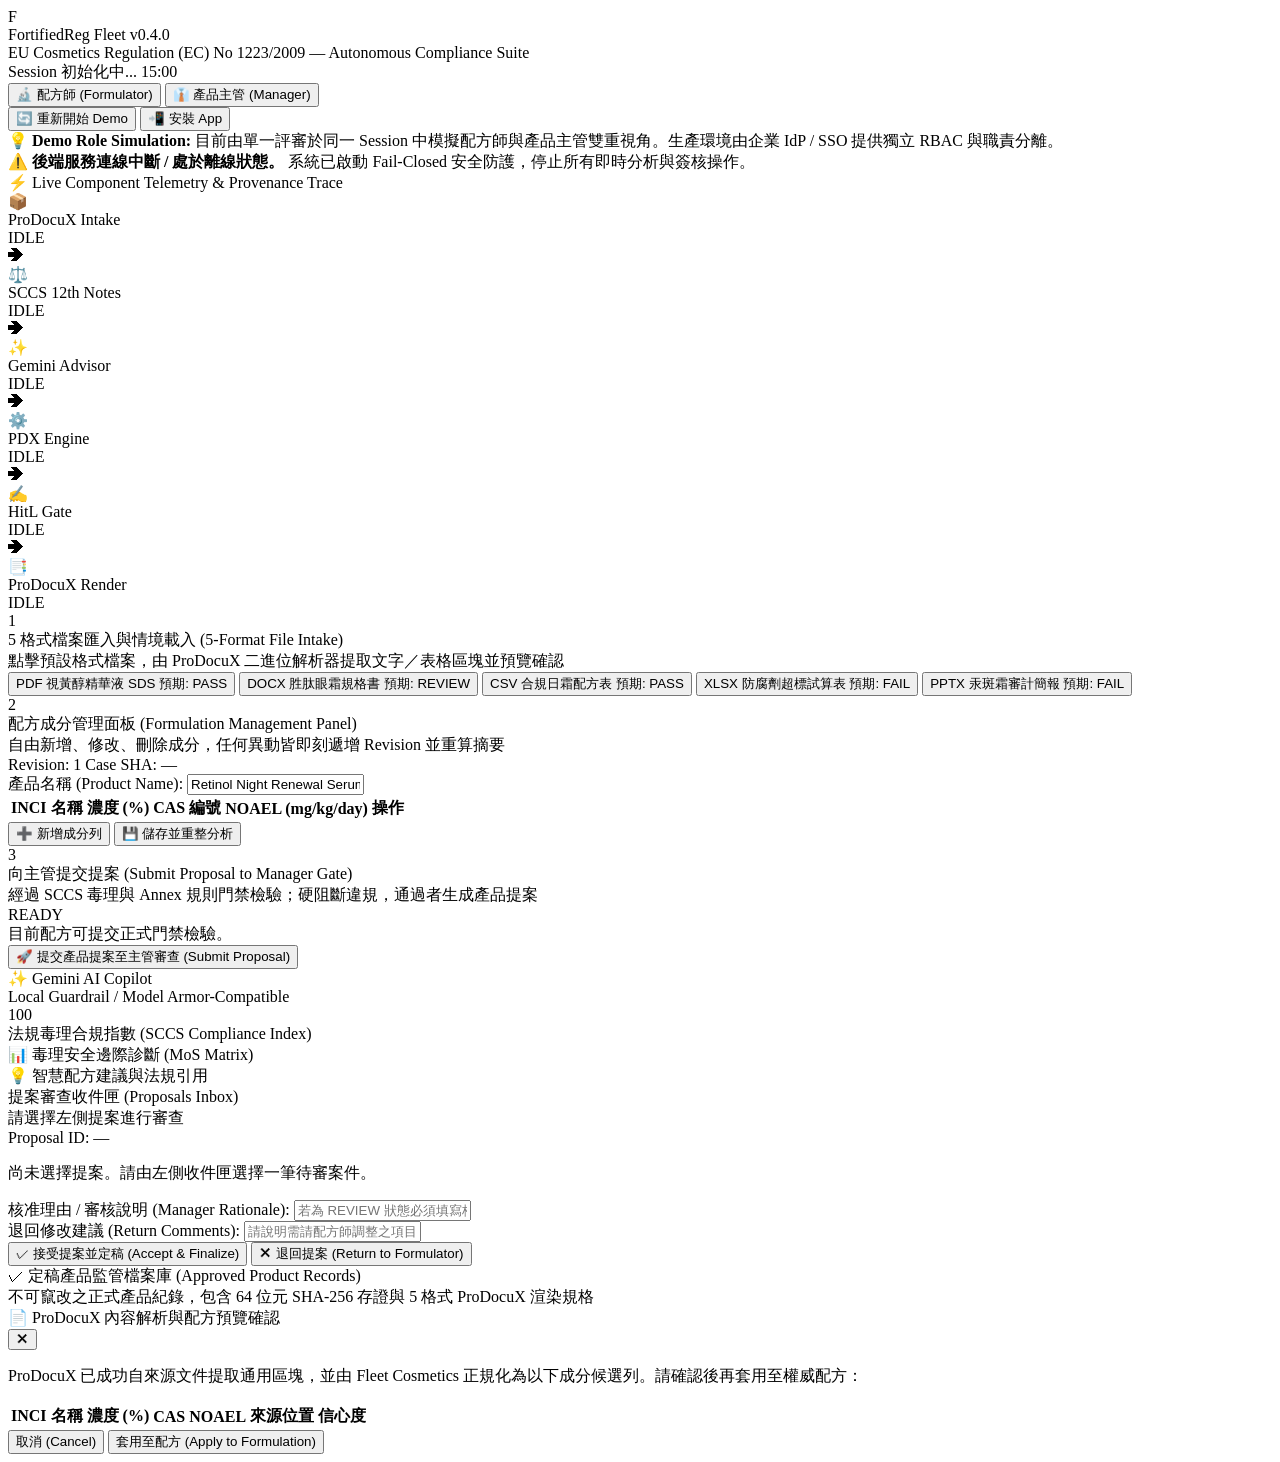
==== apps/fleet-api/src/fleet_api/static/portal.html @ 953b85e9 "feat(fleet): implement v0.4.0 dual-role PWA, ProDocuX/PDX B'' integration, tenant isolation, and ver" ====
<!DOCTYPE html>
<html lang="zh-TW">
<head>
    <meta charset="UTF-8">
    <meta name="viewport" content="width=device-width, initial-scale=1.0">
    <title>FortifiedReg Fleet v0.4.0 — Autonomous Compliance Suite</title>
    <meta name="description" content="EU Cosmetics Regulation (EC) No 1223/2009 — Governed Dossier Workflow & AI Compliance Fleet">
    <meta name="theme-color" content="#0a0e17">
    <link rel="manifest" href="/static/manifest.webmanifest">
    <link rel="icon" type="image/svg+xml" href="/static/icons/icon-192.svg">
    <link rel="apple-touch-icon" href="/static/icons/icon-192.svg">
    <link rel="preconnect" href="https://fonts.googleapis.com">
    <link rel="preconnect" href="https://fonts.gstatic.com" crossorigin>
    <link href="https://fonts.googleapis.com/css2?family=Inter:wght@400;500;600;700;800&family=JetBrains+Mono:wght@400;600&display=swap" rel="stylesheet">
    <link rel="stylesheet" href="/static/portal.css?v=0.4.0">
    <script type="module" src="/static/portal.js?v=0.4.0" defer></script>
</head>
<body>

<header class="app-header">
    <div class="header-inner">
        <div class="brand">
            <div class="brand-icon">F</div>
            <div>
                <div class="brand-title">FortifiedReg Fleet <span class="badge badge-version">v0.4.0</span></div>
                <div class="brand-sub">EU Cosmetics Regulation (EC) No 1223/2009 — Autonomous Compliance Suite</div>
            </div>
        </div>

        <div class="header-controls">
            <div id="session-chip" class="session-chip">
                <span class="pulse-dot"></span>
                <span id="session-label">Session 初始化中...</span>
                <span id="session-timer" class="session-timer">15:00</span>
            </div>

            <div class="role-switch-container">
                <button type="button" class="btn-role active" id="btn-role-formulator" data-role="formulator">🔬 配方師 (Formulator)</button>
                <button type="button" class="btn-role" id="btn-role-manager" data-role="product_manager">👔 產品主管 (Manager)</button>
            </div>

            <button type="button" class="btn btn-secondary btn-sm" id="btn-restart-demo">🔄 重新開始 Demo</button>
            <button type="button" class="btn btn-primary btn-sm hidden" id="btn-install-pwa">📲 安裝 App</button>
        </div>
    </div>
</header>

<div class="disclaimer-banner">
    <span>💡 <strong>Demo Role Simulation:</strong> 目前由單一評審於同一 Session 中模擬配方師與產品主管雙重視角。生產環境由企業 IdP / SSO 提供獨立 RBAC 與職責分離。</span>
</div>

<div id="offline-banner" class="alert-banner alert-warning hidden">
    ⚠️ <strong>後端服務連線中斷 / 處於離線狀態。</strong> 系統已啟動 Fail-Closed 安全防護，停止所有即時分析與簽核操作。
</div>

<main class="app-container">

    <!-- ── Live Event-Driven Component Telemetry Trace ── -->
    <div class="telemetry-card">
        <div class="telemetry-title">⚡ Live Component Telemetry &amp; Provenance Trace</div>
        <div class="telemetry-flow">
            <div class="telemetry-node" id="node-prodocux-intake">
                <div class="node-icon">📦</div>
                <div class="node-name">ProDocuX Intake</div>
                <div class="node-status badge badge-idle" id="status-prodocux-intake">IDLE</div>
            </div>
            <div class="telemetry-arrow">➔</div>
            <div class="telemetry-node" id="node-cosmetics-engine">
                <div class="node-icon">⚖️</div>
                <div class="node-name">SCCS 12th Notes</div>
                <div class="node-status badge badge-idle" id="status-cosmetics-engine">IDLE</div>
            </div>
            <div class="telemetry-arrow">➔</div>
            <div class="telemetry-node" id="node-gemini-assistant">
                <div class="node-icon">✨</div>
                <div class="node-name">Gemini Advisor</div>
                <div class="node-status badge badge-idle" id="status-gemini-assistant">IDLE</div>
            </div>
            <div class="telemetry-arrow">➔</div>
            <div class="telemetry-node" id="node-pdx-orchestrator">
                <div class="node-icon">⚙️</div>
                <div class="node-name">PDX Engine</div>
                <div class="node-status badge badge-idle" id="status-pdx-orchestrator">IDLE</div>
            </div>
            <div class="telemetry-arrow">➔</div>
            <div class="telemetry-node" id="node-manager-gate">
                <div class="node-icon">✍️</div>
                <div class="node-name">HitL Gate</div>
                <div class="node-status badge badge-idle" id="status-manager-gate">IDLE</div>
            </div>
            <div class="telemetry-arrow">➔</div>
            <div class="telemetry-node" id="node-prodocux-render">
                <div class="node-icon">📑</div>
                <div class="node-name">ProDocuX Render</div>
                <div class="node-status badge badge-idle" id="status-prodocux-render">IDLE</div>
            </div>
        </div>
    </div>

    <!-- ══════════════════════════════════════════════════════════════════════════
         VIEW 1: Formulator Workspace (配方師工作區)
    ══════════════════════════════════════════════════════════════════════════ -->
    <section id="view-formulator" class="role-workspace active">
        <div class="workspace-layout">

            <!-- Left & Center: Formulation Management Panel -->
            <div class="panel-main">

                <!-- Step 1: 5-Format Preset Scenario Import -->
                <div class="card mb-15">
                    <div class="card-header">
                        <div class="card-num">1</div>
                        <div>
                            <div class="card-title">5 格式檔案匯入與情境載入 (5-Format File Intake)</div>
                            <div class="card-subtitle">點擊預設格式檔案，由 ProDocuX 二進位解析器提取文字／表格區塊並預覽確認</div>
                        </div>
                    </div>

                    <div class="preset-grid">
                        <button type="button" class="preset-chip" data-scenario="retinol">
                            <span class="chip-fmt fmt-pdf">PDF</span>
                            <span class="chip-title">視黃醇精華液 SDS</span>
                            <span class="badge badge-pass">預期: PASS</span>
                        </button>
                        <button type="button" class="preset-chip" data-scenario="peptide">
                            <span class="chip-fmt fmt-docx">DOCX</span>
                            <span class="chip-title">胜肽眼霜規格書</span>
                            <span class="badge badge-review">預期: REVIEW</span>
                        </button>
                        <button type="button" class="preset-chip" data-scenario="day_cream">
                            <span class="chip-fmt fmt-csv">CSV</span>
                            <span class="chip-title">合規日霜配方表</span>
                            <span class="badge badge-pass">預期: PASS</span>
                        </button>
                        <button type="button" class="preset-chip" data-scenario="phenoxy_excess">
                            <span class="chip-fmt fmt-xlsx">XLSX</span>
                            <span class="chip-title">防腐劑超標試算表</span>
                            <span class="badge badge-fail">預期: FAIL</span>
                        </button>
                        <button type="button" class="preset-chip" data-scenario="mercury">
                            <span class="chip-fmt fmt-pptx">PPTX</span>
                            <span class="chip-title">汞斑霜審計簡報</span>
                            <span class="badge badge-fail">預期: FAIL</span>
                        </button>
                    </div>
                </div>

                <!-- Step 2: Formulation Ingredients Panel -->
                <div class="card mb-15">
                    <div class="card-header flex-between">
                        <div class="d-flex align-center gap-075">
                            <div class="card-num">2</div>
                            <div>
                                <div class="card-title">配方成分管理面板 (Formulation Management Panel)</div>
                                <div class="card-subtitle">自由新增、修改、刪除成分，任何異動皆即刻遞增 Revision 並重算摘要</div>
                            </div>
                        </div>
                        <div class="meta-tags">
                            <span class="badge badge-info" id="draft-revision-badge">Revision: 1</span>
                            <span class="badge badge-neutral font-mono" id="draft-digest-badge">Case SHA: —</span>
                        </div>
                    </div>

                    <div class="form-group mb-1">
                        <label class="form-label" for="input-product-name">產品名稱 (Product Name):</label>
                        <input type="text" id="input-product-name" class="form-control" value="Retinol Night Renewal Serum">
                    </div>

                    <!-- Ingredients Table -->
                    <div class="table-wrap mb-1">
                        <table class="data-table" id="table-ingredients">
                            <thead>
                                <tr>
                                    <th>INCI 名稱</th>
                                    <th>濃度 (%)</th>
                                    <th>CAS 編號</th>
                                    <th>NOAEL (mg/kg/day)</th>
                                    <th class="text-center">操作</th>
                                </tr>
                            </thead>
                            <tbody id="tbody-ingredients">
                                <!-- Populated dynamically by JS -->
                            </tbody>
                        </table>
                    </div>

                    <div class="flex-between">
                        <button type="button" class="btn btn-secondary btn-sm" id="btn-add-ingredient">➕ 新增成分列</button>
                        <button type="button" class="btn btn-secondary btn-sm" id="btn-save-draft">💾 儲存並重整分析</button>
                    </div>
                </div>

                <!-- Step 3: Exposure Scenario & Submission Gate -->
                <div class="card">
                    <div class="card-header">
                        <div class="card-num">3</div>
                        <div>
                            <div class="card-title">向主管提交提案 (Submit Proposal to Manager Gate)</div>
                            <div class="card-subtitle">經過 SCCS 毒理與 Annex 規則門禁檢驗；硬阻斷違規，通過者生成產品提案</div>
                        </div>
                    </div>

                    <div class="gate-action-area">
                        <div class="gate-status-box" id="gate-status-box">
                            <div class="gate-status-indicator" id="gate-indicator">READY</div>
                            <div class="gate-status-desc" id="gate-desc">目前配方可提交正式門禁檢驗。</div>
                        </div>

                        <button type="button" class="btn btn-success btn-lg" id="btn-submit-proposal">
                            🚀 提交產品提案至主管審查 (Submit Proposal)
                        </button>
                    </div>
                </div>

            </div>

            <!-- Right Column: AI Copilot & Compliance Advisor -->
            <div class="panel-sidebar">
                <div class="card card-sidebar">
                    <div class="sidebar-header">
                        <div class="ai-badge">✨ Gemini AI Copilot</div>
                        <div class="text-xs text-muted" id="guardrail-badge">Local Guardrail / Model Armor-Compatible</div>
                    </div>

                    <!-- Live SCCS Score Card -->
                    <div class="score-card mb-125">
                        <div class="score-num" id="compliance-score">100</div>
                        <div class="score-label">法規毒理合規指數 (SCCS Compliance Index)</div>
                    </div>

                    <!-- Toxicology SED/MoS Diagnostic -->
                    <div class="sidebar-section mb-125">
                        <div class="sidebar-section-title">📊 毒理安全邊際診斷 (MoS Matrix)</div>
                        <div class="mos-list" id="sidebar-mos-list">
                            <!-- Populated dynamically -->
                        </div>
                    </div>

                    <!-- Actionable Suggestions -->
                    <div class="sidebar-section">
                        <div class="sidebar-section-title">💡 智慧配方建議與法規引用</div>
                        <div class="suggestions-list" id="sidebar-suggestions-list">
                            <!-- Populated dynamically -->
                        </div>
                    </div>
                </div>
            </div>

        </div>
    </section>


    <!-- ══════════════════════════════════════════════════════════════════════════
         VIEW 2: Product Manager Workspace (產品主管工作區)
    ══════════════════════════════════════════════════════════════════════════ -->
    <section id="view-manager" class="role-workspace">
        <div class="manager-layout">

            <!-- Proposals Inbox -->
            <div class="manager-inbox">
                <div class="card card-inbox">
                    <div class="card-header">
                        <div class="card-title">提案審查收件匣 (Proposals Inbox)</div>
                    </div>
                    <div class="inbox-list" id="inbox-list">
                        <!-- Populated dynamically -->
                    </div>
                </div>
            </div>

            <!-- Proposal Deep Dive & Decision -->
            <div class="manager-detail">
                <div class="card" id="card-proposal-detail">
                    <div class="card-header flex-between">
                        <div>
                            <div class="card-title" id="detail-product-name">請選擇左側提案進行審查</div>
                            <div class="card-subtitle" id="detail-proposal-meta">Proposal ID: —</div>
                        </div>
                        <div id="detail-gate-badge"></div>
                    </div>

                    <!-- Proposal Content Summary -->
                    <div class="detail-body" id="detail-body">
                        <p class="text-muted text-center py-2">尚未選擇提案。請由左側收件匣選擇一筆待審案件。</p>
                    </div>

                    <!-- Manager Decision Actions -->
                    <div class="manager-actions-box hidden" id="manager-actions-box">
                        <div class="form-group mb-1" id="group-rationale">
                            <label class="form-label" for="input-manager-rationale">核准理由 / 審核說明 (Manager Rationale):</label>
                            <input type="text" id="input-manager-rationale" class="form-control" placeholder="若為 REVIEW 狀態必須填寫核准依據...">
                        </div>

                        <div class="form-group mb-1" id="group-return-comment">
                            <label class="form-label" for="input-return-comment">退回修改建議 (Return Comments):</label>
                            <input type="text" id="input-return-comment" class="form-control" placeholder="請說明需請配方師調整之項目...">
                        </div>

                        <div class="d-flex gap-1">
                            <button type="button" class="btn btn-success" id="btn-manager-accept">✓ 接受提案並定稿 (Accept &amp; Finalize)</button>
                            <button type="button" class="btn btn-danger" id="btn-manager-return">✕ 退回提案 (Return to Formulator)</button>
                        </div>
                    </div>
                </div>
            </div>

        </div>
    </section>


    <!-- ══════════════════════════════════════════════════════════════════════════
         VIEW 3: Approved Product Record & 5-Format Export Center
    ══════════════════════════════════════════════════════════════════════════ -->
    <section id="view-export" class="role-workspace">
        <div class="card">
            <div class="card-header flex-between">
                <div>
                    <div class="card-title text-emerald">✓ 定稿產品監管檔案庫 (Approved Product Records)</div>
                    <div class="card-subtitle">不可竄改之正式產品紀錄，包含 64 位元 SHA-256 存證與 5 格式 ProDocuX 渲染規格</div>
                </div>
            </div>

            <div id="approved-products-list">
                <!-- Populated dynamically -->
            </div>
        </div>
    </section>

</main>


<!-- ── Two-Tier Import Confirmation Modal ── -->
<div class="modal-overlay hidden" id="modal-import-preview">
    <div class="modal-card">
        <div class="modal-header">
            <div class="modal-title">📄 ProDocuX 內容解析與配方預覽確認</div>
            <button type="button" class="btn-close" id="btn-modal-close">✕</button>
        </div>
        <div class="modal-body">
            <p class="text-sm text-secondary mb-1">
                ProDocuX 已成功自來源文件提取通用區塊，並由 Fleet Cosmetics 正規化為以下成分候選列。請確認後再套用至權威配方：
            </p>
            <div class="table-wrap mb-1">
                <table class="data-table">
                    <thead>
                        <tr>
                            <th>INCI 名稱</th>
                            <th>濃度 (%)</th>
                            <th>CAS</th>
                            <th>NOAEL</th>
                            <th>來源位置</th>
                            <th>信心度</th>
                        </tr>
                    </thead>
                    <tbody id="modal-tbody-candidates">
                        <!-- Populated dynamically -->
                    </tbody>
                </table>
            </div>
            <div id="modal-warnings" class="text-sm text-rose font-bold mb-1"></div>
        </div>
        <div class="modal-footer">
            <button type="button" class="btn btn-secondary" id="btn-modal-cancel">取消 (Cancel)</button>
            <button type="button" class="btn btn-primary" id="btn-modal-apply">套用至配方 (Apply to Formulation)</button>
        </div>
    </div>
</div>

</body>
</html>
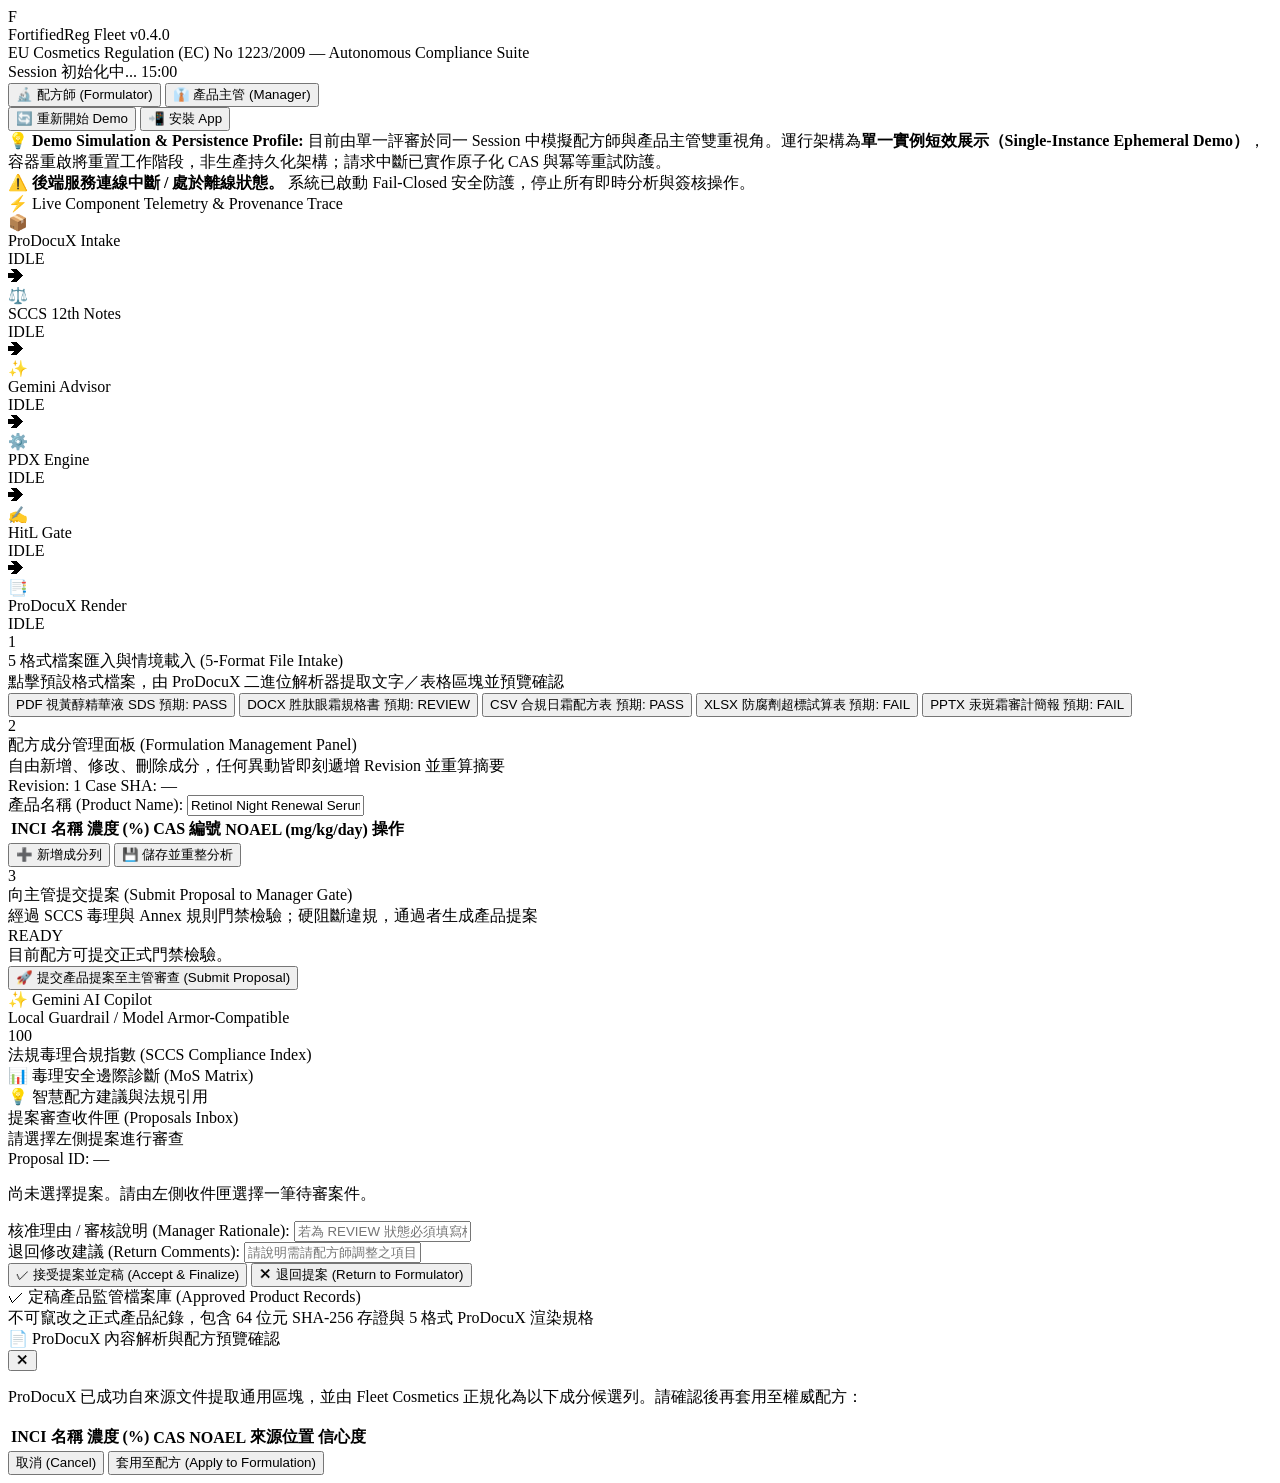
==== commit d8bce423: "fix(fleet): validate artifact conflict in completed recovery, report ephemeral persistence profile i" ====
--- a/apps/fleet-api/src/fleet_api/static/portal.html
+++ b/apps/fleet-api/src/fleet_api/static/portal.html
@@ -46,7 +46,7 @@
 </header>
 
 <div class="disclaimer-banner">
-    <span>💡 <strong>Demo Role Simulation:</strong> 目前由單一評審於同一 Session 中模擬配方師與產品主管雙重視角。生產環境由企業 IdP / SSO 提供獨立 RBAC 與職責分離。</span>
+    <span>💡 <strong>Demo Simulation & Persistence Profile:</strong> 目前由單一評審於同一 Session 中模擬配方師與產品主管雙重視角。運行架構為<strong>單一實例短效展示（Single-Instance Ephemeral Demo）</strong>，容器重啟將重置工作階段，非生產持久化架構；請求中斷已實作原子化 CAS 與冪等重試防護。</span>
 </div>
 
 <div id="offline-banner" class="alert-banner alert-warning hidden">
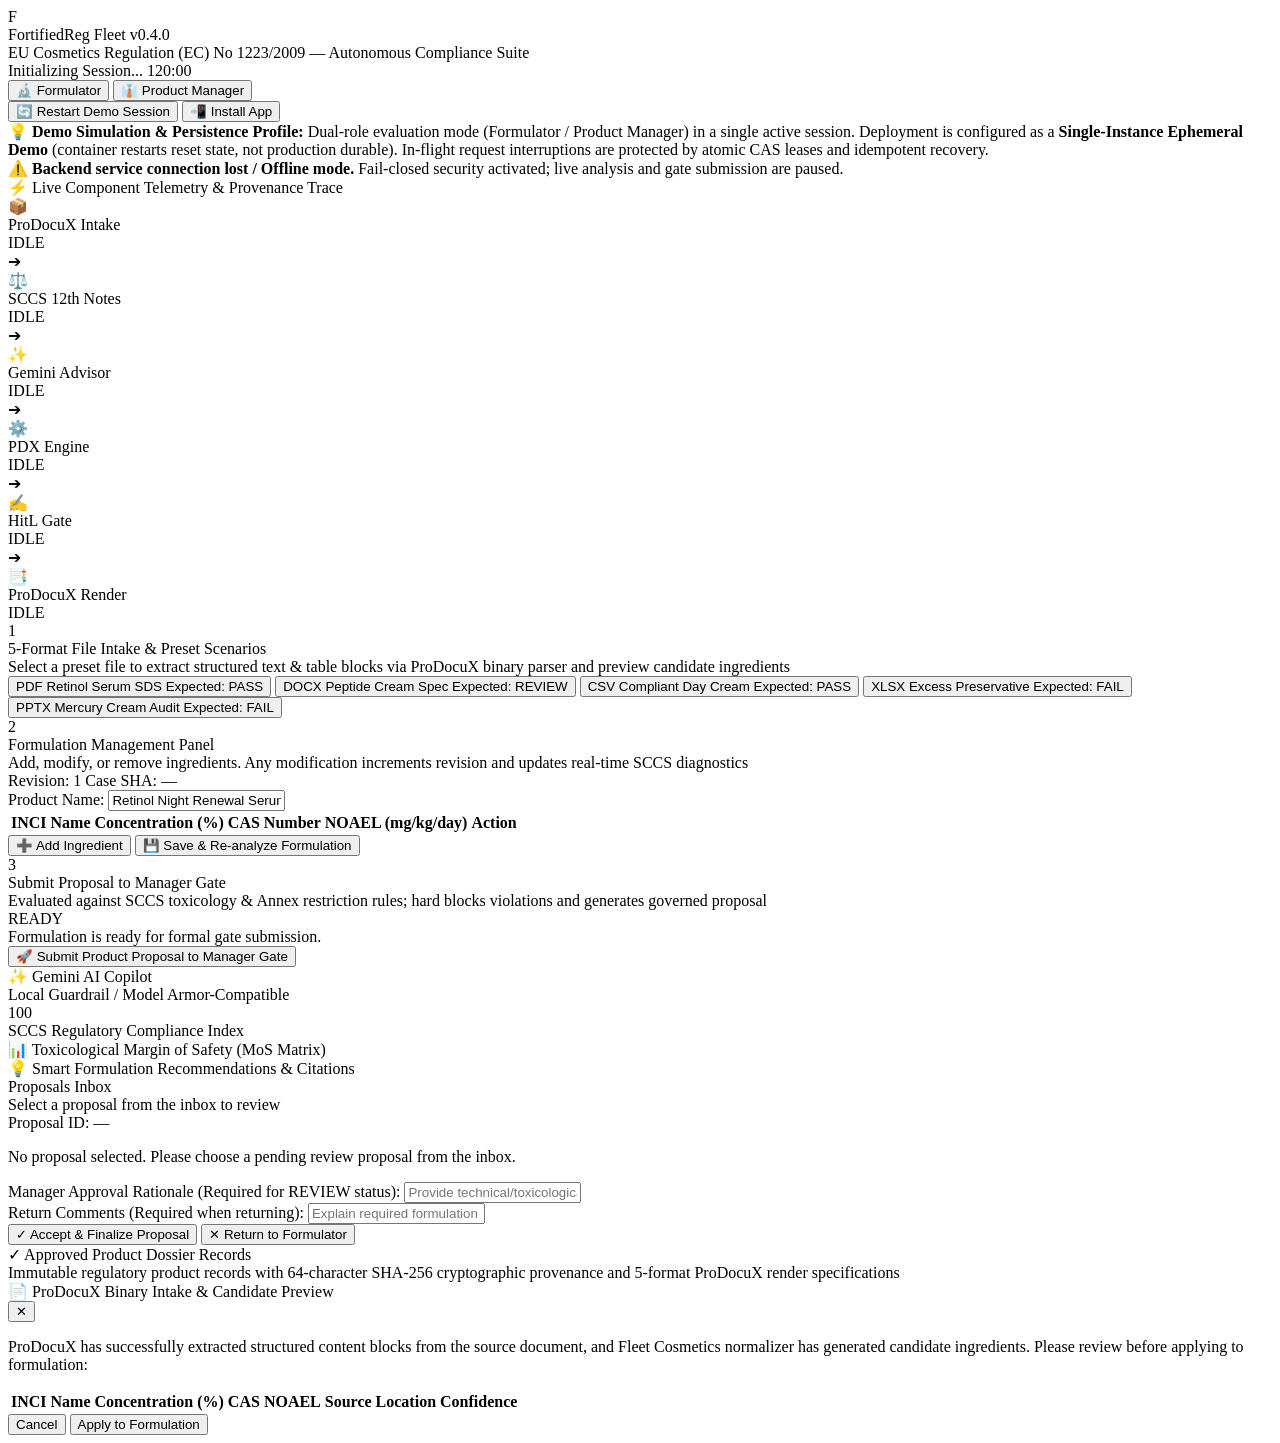
==== commit b9127ee4: "fix(ui): English localization, active DOM draft input binding, and 120m demo session" ====
--- a/apps/fleet-api/src/fleet_api/static/portal.html
+++ b/apps/fleet-api/src/fleet_api/static/portal.html
@@ -1,5 +1,5 @@
 <!DOCTYPE html>
-<html lang="zh-TW">
+<html lang="en">
 <head>
     <meta charset="UTF-8">
     <meta name="viewport" content="width=device-width, initial-scale=1.0">
@@ -30,27 +30,27 @@
         <div class="header-controls">
             <div id="session-chip" class="session-chip">
                 <span class="pulse-dot"></span>
-                <span id="session-label">Session 初始化中...</span>
-                <span id="session-timer" class="session-timer">15:00</span>
+                <span id="session-label">Initializing Session...</span>
+                <span id="session-timer" class="session-timer">120:00</span>
             </div>
 
             <div class="role-switch-container">
-                <button type="button" class="btn-role active" id="btn-role-formulator" data-role="formulator">🔬 配方師 (Formulator)</button>
-                <button type="button" class="btn-role" id="btn-role-manager" data-role="product_manager">👔 產品主管 (Manager)</button>
-            </div>
-
-            <button type="button" class="btn btn-secondary btn-sm" id="btn-restart-demo">🔄 重新開始 Demo</button>
-            <button type="button" class="btn btn-primary btn-sm hidden" id="btn-install-pwa">📲 安裝 App</button>
+                <button type="button" class="btn-role active" id="btn-role-formulator" data-role="formulator">🔬 Formulator</button>
+                <button type="button" class="btn-role" id="btn-role-manager" data-role="product_manager">👔 Product Manager</button>
+            </div>
+
+            <button type="button" class="btn btn-secondary btn-sm" id="btn-restart-demo">🔄 Restart Demo Session</button>
+            <button type="button" class="btn btn-primary btn-sm hidden" id="btn-install-pwa">📲 Install App</button>
         </div>
     </div>
 </header>
 
 <div class="disclaimer-banner">
-    <span>💡 <strong>Demo Simulation & Persistence Profile:</strong> 目前由單一評審於同一 Session 中模擬配方師與產品主管雙重視角。運行架構為<strong>單一實例短效展示（Single-Instance Ephemeral Demo）</strong>，容器重啟將重置工作階段，非生產持久化架構；請求中斷已實作原子化 CAS 與冪等重試防護。</span>
+    <span>💡 <strong>Demo Simulation & Persistence Profile:</strong> Dual-role evaluation mode (Formulator / Product Manager) in a single active session. Deployment is configured as a <strong>Single-Instance Ephemeral Demo</strong> (container restarts reset state, not production durable). In-flight request interruptions are protected by atomic CAS leases and idempotent recovery.</span>
 </div>
 
 <div id="offline-banner" class="alert-banner alert-warning hidden">
-    ⚠️ <strong>後端服務連線中斷 / 處於離線狀態。</strong> 系統已啟動 Fail-Closed 安全防護，停止所有即時分析與簽核操作。
+    ⚠️ <strong>Backend service connection lost / Offline mode.</strong> Fail-closed security activated; live analysis and gate submission are paused.
 </div>
 
 <main class="app-container">
@@ -98,7 +98,7 @@
     </div>
 
     <!-- ══════════════════════════════════════════════════════════════════════════
-         VIEW 1: Formulator Workspace (配方師工作區)
+         VIEW 1: Formulator Workspace
     ══════════════════════════════════════════════════════════════════════════ -->
     <section id="view-formulator" class="role-workspace active">
         <div class="workspace-layout">
@@ -111,36 +111,36 @@
                     <div class="card-header">
                         <div class="card-num">1</div>
                         <div>
-                            <div class="card-title">5 格式檔案匯入與情境載入 (5-Format File Intake)</div>
-                            <div class="card-subtitle">點擊預設格式檔案，由 ProDocuX 二進位解析器提取文字／表格區塊並預覽確認</div>
+                            <div class="card-title">5-Format File Intake &amp; Preset Scenarios</div>
+                            <div class="card-subtitle">Select a preset file to extract structured text &amp; table blocks via ProDocuX binary parser and preview candidate ingredients</div>
                         </div>
                     </div>
 
                     <div class="preset-grid">
                         <button type="button" class="preset-chip" data-scenario="retinol">
                             <span class="chip-fmt fmt-pdf">PDF</span>
-                            <span class="chip-title">視黃醇精華液 SDS</span>
-                            <span class="badge badge-pass">預期: PASS</span>
+                            <span class="chip-title">Retinol Serum SDS</span>
+                            <span class="badge badge-pass">Expected: PASS</span>
                         </button>
                         <button type="button" class="preset-chip" data-scenario="peptide">
                             <span class="chip-fmt fmt-docx">DOCX</span>
-                            <span class="chip-title">胜肽眼霜規格書</span>
-                            <span class="badge badge-review">預期: REVIEW</span>
+                            <span class="chip-title">Peptide Cream Spec</span>
+                            <span class="badge badge-review">Expected: REVIEW</span>
                         </button>
                         <button type="button" class="preset-chip" data-scenario="day_cream">
                             <span class="chip-fmt fmt-csv">CSV</span>
-                            <span class="chip-title">合規日霜配方表</span>
-                            <span class="badge badge-pass">預期: PASS</span>
+                            <span class="chip-title">Compliant Day Cream</span>
+                            <span class="badge badge-pass">Expected: PASS</span>
                         </button>
                         <button type="button" class="preset-chip" data-scenario="phenoxy_excess">
                             <span class="chip-fmt fmt-xlsx">XLSX</span>
-                            <span class="chip-title">防腐劑超標試算表</span>
-                            <span class="badge badge-fail">預期: FAIL</span>
+                            <span class="chip-title">Excess Preservative</span>
+                            <span class="badge badge-fail">Expected: FAIL</span>
                         </button>
                         <button type="button" class="preset-chip" data-scenario="mercury">
                             <span class="chip-fmt fmt-pptx">PPTX</span>
-                            <span class="chip-title">汞斑霜審計簡報</span>
-                            <span class="badge badge-fail">預期: FAIL</span>
+                            <span class="chip-title">Mercury Cream Audit</span>
+                            <span class="badge badge-fail">Expected: FAIL</span>
                         </button>
                     </div>
                 </div>
@@ -151,8 +151,8 @@
                         <div class="d-flex align-center gap-075">
                             <div class="card-num">2</div>
                             <div>
-                                <div class="card-title">配方成分管理面板 (Formulation Management Panel)</div>
-                                <div class="card-subtitle">自由新增、修改、刪除成分，任何異動皆即刻遞增 Revision 並重算摘要</div>
+                                <div class="card-title">Formulation Management Panel</div>
+                                <div class="card-subtitle">Add, modify, or remove ingredients. Any modification increments revision and updates real-time SCCS diagnostics</div>
                             </div>
                         </div>
                         <div class="meta-tags">
@@ -162,7 +162,7 @@
                     </div>
 
                     <div class="form-group mb-1">
-                        <label class="form-label" for="input-product-name">產品名稱 (Product Name):</label>
+                        <label class="form-label" for="input-product-name">Product Name:</label>
                         <input type="text" id="input-product-name" class="form-control" value="Retinol Night Renewal Serum">
                     </div>
 
@@ -171,11 +171,11 @@
                         <table class="data-table" id="table-ingredients">
                             <thead>
                                 <tr>
-                                    <th>INCI 名稱</th>
-                                    <th>濃度 (%)</th>
-                                    <th>CAS 編號</th>
+                                    <th>INCI Name</th>
+                                    <th>Concentration (%)</th>
+                                    <th>CAS Number</th>
                                     <th>NOAEL (mg/kg/day)</th>
-                                    <th class="text-center">操作</th>
+                                    <th class="text-center">Action</th>
                                 </tr>
                             </thead>
                             <tbody id="tbody-ingredients">
@@ -185,8 +185,8 @@
                     </div>
 
                     <div class="flex-between">
-                        <button type="button" class="btn btn-secondary btn-sm" id="btn-add-ingredient">➕ 新增成分列</button>
-                        <button type="button" class="btn btn-secondary btn-sm" id="btn-save-draft">💾 儲存並重整分析</button>
+                        <button type="button" class="btn btn-secondary btn-sm" id="btn-add-ingredient">➕ Add Ingredient</button>
+                        <button type="button" class="btn btn-secondary btn-sm" id="btn-save-draft">💾 Save &amp; Re-analyze Formulation</button>
                     </div>
                 </div>
 
@@ -195,19 +195,19 @@
                     <div class="card-header">
                         <div class="card-num">3</div>
                         <div>
-                            <div class="card-title">向主管提交提案 (Submit Proposal to Manager Gate)</div>
-                            <div class="card-subtitle">經過 SCCS 毒理與 Annex 規則門禁檢驗；硬阻斷違規，通過者生成產品提案</div>
+                            <div class="card-title">Submit Proposal to Manager Gate</div>
+                            <div class="card-subtitle">Evaluated against SCCS toxicology &amp; Annex restriction rules; hard blocks violations and generates governed proposal</div>
                         </div>
                     </div>
 
                     <div class="gate-action-area">
                         <div class="gate-status-box" id="gate-status-box">
                             <div class="gate-status-indicator" id="gate-indicator">READY</div>
-                            <div class="gate-status-desc" id="gate-desc">目前配方可提交正式門禁檢驗。</div>
+                            <div class="gate-status-desc" id="gate-desc">Formulation is ready for formal gate submission.</div>
                         </div>
 
                         <button type="button" class="btn btn-success btn-lg" id="btn-submit-proposal">
-                            🚀 提交產品提案至主管審查 (Submit Proposal)
+                            🚀 Submit Product Proposal to Manager Gate
                         </button>
                     </div>
                 </div>
@@ -225,12 +225,12 @@
                     <!-- Live SCCS Score Card -->
                     <div class="score-card mb-125">
                         <div class="score-num" id="compliance-score">100</div>
-                        <div class="score-label">法規毒理合規指數 (SCCS Compliance Index)</div>
+                        <div class="score-label">SCCS Regulatory Compliance Index</div>
                     </div>
 
                     <!-- Toxicology SED/MoS Diagnostic -->
                     <div class="sidebar-section mb-125">
-                        <div class="sidebar-section-title">📊 毒理安全邊際診斷 (MoS Matrix)</div>
+                        <div class="sidebar-section-title">📊 Toxicological Margin of Safety (MoS Matrix)</div>
                         <div class="mos-list" id="sidebar-mos-list">
                             <!-- Populated dynamically -->
                         </div>
@@ -238,7 +238,7 @@
 
                     <!-- Actionable Suggestions -->
                     <div class="sidebar-section">
-                        <div class="sidebar-section-title">💡 智慧配方建議與法規引用</div>
+                        <div class="sidebar-section-title">💡 Smart Formulation Recommendations &amp; Citations</div>
                         <div class="suggestions-list" id="sidebar-suggestions-list">
                             <!-- Populated dynamically -->
                         </div>
@@ -251,7 +251,7 @@
 
 
     <!-- ══════════════════════════════════════════════════════════════════════════
-         VIEW 2: Product Manager Workspace (產品主管工作區)
+         VIEW 2: Product Manager Workspace
     ══════════════════════════════════════════════════════════════════════════ -->
     <section id="view-manager" class="role-workspace">
         <div class="manager-layout">
@@ -260,7 +260,7 @@
             <div class="manager-inbox">
                 <div class="card card-inbox">
                     <div class="card-header">
-                        <div class="card-title">提案審查收件匣 (Proposals Inbox)</div>
+                        <div class="card-title">Proposals Inbox</div>
                     </div>
                     <div class="inbox-list" id="inbox-list">
                         <!-- Populated dynamically -->
@@ -273,7 +273,7 @@
                 <div class="card" id="card-proposal-detail">
                     <div class="card-header flex-between">
                         <div>
-                            <div class="card-title" id="detail-product-name">請選擇左側提案進行審查</div>
+                            <div class="card-title" id="detail-product-name">Select a proposal from the inbox to review</div>
                             <div class="card-subtitle" id="detail-proposal-meta">Proposal ID: —</div>
                         </div>
                         <div id="detail-gate-badge"></div>
@@ -281,24 +281,24 @@
 
                     <!-- Proposal Content Summary -->
                     <div class="detail-body" id="detail-body">
-                        <p class="text-muted text-center py-2">尚未選擇提案。請由左側收件匣選擇一筆待審案件。</p>
+                        <p class="text-muted text-center py-2">No proposal selected. Please choose a pending review proposal from the inbox.</p>
                     </div>
 
                     <!-- Manager Decision Actions -->
                     <div class="manager-actions-box hidden" id="manager-actions-box">
                         <div class="form-group mb-1" id="group-rationale">
-                            <label class="form-label" for="input-manager-rationale">核准理由 / 審核說明 (Manager Rationale):</label>
-                            <input type="text" id="input-manager-rationale" class="form-control" placeholder="若為 REVIEW 狀態必須填寫核准依據...">
+                            <label class="form-label" for="input-manager-rationale">Manager Approval Rationale (Required for REVIEW status):</label>
+                            <input type="text" id="input-manager-rationale" class="form-control" placeholder="Provide technical/toxicological rationale for approval...">
                         </div>
 
                         <div class="form-group mb-1" id="group-return-comment">
-                            <label class="form-label" for="input-return-comment">退回修改建議 (Return Comments):</label>
-                            <input type="text" id="input-return-comment" class="form-control" placeholder="請說明需請配方師調整之項目...">
+                            <label class="form-label" for="input-return-comment">Return Comments (Required when returning):</label>
+                            <input type="text" id="input-return-comment" class="form-control" placeholder="Explain required formulation adjustments...">
                         </div>
 
                         <div class="d-flex gap-1">
-                            <button type="button" class="btn btn-success" id="btn-manager-accept">✓ 接受提案並定稿 (Accept &amp; Finalize)</button>
-                            <button type="button" class="btn btn-danger" id="btn-manager-return">✕ 退回提案 (Return to Formulator)</button>
+                            <button type="button" class="btn btn-success" id="btn-manager-accept">✓ Accept &amp; Finalize Proposal</button>
+                            <button type="button" class="btn btn-danger" id="btn-manager-return">✕ Return to Formulator</button>
                         </div>
                     </div>
                 </div>
@@ -315,8 +315,8 @@
         <div class="card">
             <div class="card-header flex-between">
                 <div>
-                    <div class="card-title text-emerald">✓ 定稿產品監管檔案庫 (Approved Product Records)</div>
-                    <div class="card-subtitle">不可竄改之正式產品紀錄，包含 64 位元 SHA-256 存證與 5 格式 ProDocuX 渲染規格</div>
+                    <div class="card-title text-emerald">✓ Approved Product Dossier Records</div>
+                    <div class="card-subtitle">Immutable regulatory product records with 64-character SHA-256 cryptographic provenance and 5-format ProDocuX render specifications</div>
                 </div>
             </div>
 
@@ -333,23 +333,23 @@
 <div class="modal-overlay hidden" id="modal-import-preview">
     <div class="modal-card">
         <div class="modal-header">
-            <div class="modal-title">📄 ProDocuX 內容解析與配方預覽確認</div>
+            <div class="modal-title">📄 ProDocuX Binary Intake &amp; Candidate Preview</div>
             <button type="button" class="btn-close" id="btn-modal-close">✕</button>
         </div>
         <div class="modal-body">
             <p class="text-sm text-secondary mb-1">
-                ProDocuX 已成功自來源文件提取通用區塊，並由 Fleet Cosmetics 正規化為以下成分候選列。請確認後再套用至權威配方：
+                ProDocuX has successfully extracted structured content blocks from the source document, and Fleet Cosmetics normalizer has generated candidate ingredients. Please review before applying to formulation:
             </p>
             <div class="table-wrap mb-1">
                 <table class="data-table">
                     <thead>
                         <tr>
-                            <th>INCI 名稱</th>
-                            <th>濃度 (%)</th>
+                            <th>INCI Name</th>
+                            <th>Concentration (%)</th>
                             <th>CAS</th>
                             <th>NOAEL</th>
-                            <th>來源位置</th>
-                            <th>信心度</th>
+                            <th>Source Location</th>
+                            <th>Confidence</th>
                         </tr>
                     </thead>
                     <tbody id="modal-tbody-candidates">
@@ -360,8 +360,8 @@
             <div id="modal-warnings" class="text-sm text-rose font-bold mb-1"></div>
         </div>
         <div class="modal-footer">
-            <button type="button" class="btn btn-secondary" id="btn-modal-cancel">取消 (Cancel)</button>
-            <button type="button" class="btn btn-primary" id="btn-modal-apply">套用至配方 (Apply to Formulation)</button>
+            <button type="button" class="btn btn-secondary" id="btn-modal-cancel">Cancel</button>
+            <button type="button" class="btn btn-primary" id="btn-modal-apply">Apply to Formulation</button>
         </div>
     </div>
 </div>
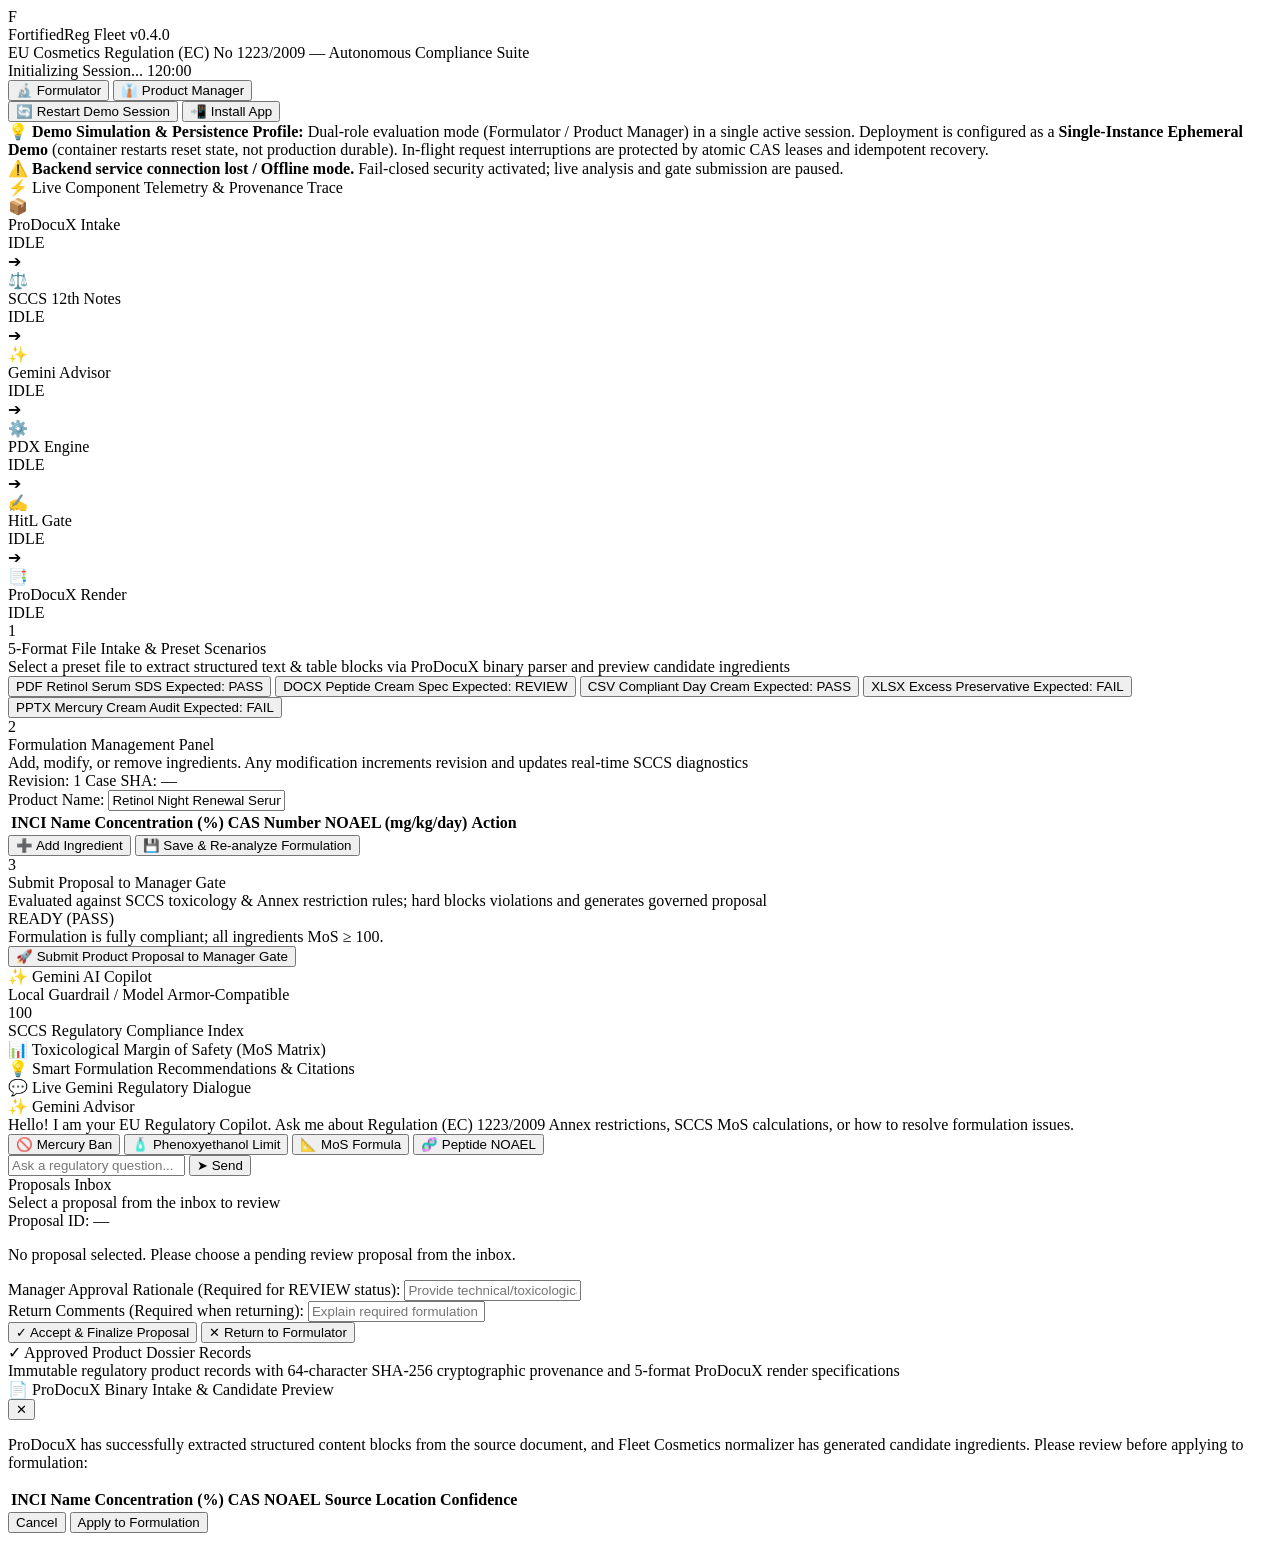
==== commit cf501d16: "feat(ui): interactive Gemini regulatory chat, high-contrast banner, and network-first service worker" ====
--- a/apps/fleet-api/src/fleet_api/static/portal.html
+++ b/apps/fleet-api/src/fleet_api/static/portal.html
@@ -12,8 +12,8 @@
     <link rel="preconnect" href="https://fonts.googleapis.com">
     <link rel="preconnect" href="https://fonts.gstatic.com" crossorigin>
     <link href="https://fonts.googleapis.com/css2?family=Inter:wght@400;500;600;700;800&family=JetBrains+Mono:wght@400;600&display=swap" rel="stylesheet">
-    <link rel="stylesheet" href="/static/portal.css?v=0.4.0">
-    <script type="module" src="/static/portal.js?v=0.4.0" defer></script>
+    <link rel="stylesheet" href="/static/portal.css?v=0.4.1">
+    <script type="module" src="/static/portal.js?v=0.4.1" defer></script>
 </head>
 <body>
 
@@ -202,8 +202,8 @@
 
                     <div class="gate-action-area">
                         <div class="gate-status-box" id="gate-status-box">
-                            <div class="gate-status-indicator" id="gate-indicator">READY</div>
-                            <div class="gate-status-desc" id="gate-desc">Formulation is ready for formal gate submission.</div>
+                            <div class="gate-status-indicator badge-pass" id="gate-indicator">READY (PASS)</div>
+                            <div class="gate-status-desc" id="gate-desc">Formulation is fully compliant; all ingredients MoS ≥ 100.</div>
                         </div>
 
                         <button type="button" class="btn btn-success btn-lg" id="btn-submit-proposal">
@@ -237,10 +237,35 @@
                     </div>
 
                     <!-- Actionable Suggestions -->
-                    <div class="sidebar-section">
+                    <div class="sidebar-section mb-125">
                         <div class="sidebar-section-title">💡 Smart Formulation Recommendations &amp; Citations</div>
                         <div class="suggestions-list" id="sidebar-suggestions-list">
                             <!-- Populated dynamically -->
+                        </div>
+                    </div>
+
+                    <!-- Interactive Gemini Regulatory Dialogue Chat -->
+                    <div class="sidebar-section">
+                        <div class="sidebar-section-title">💬 Live Gemini Regulatory Dialogue</div>
+                        <div class="chat-container" id="gemini-chat-container">
+                            <div class="chat-messages" id="chat-messages">
+                                <div class="chat-bubble chat-bot">
+                                    <div class="chat-sender">✨ Gemini Advisor</div>
+                                    <div class="chat-text">Hello! I am your EU Regulatory Copilot. Ask me about Regulation (EC) 1223/2009 Annex restrictions, SCCS MoS calculations, or how to resolve formulation issues.</div>
+                                </div>
+                            </div>
+                            
+                            <div class="chat-quick-prompts">
+                                <button type="button" class="btn-prompt-chip" data-prompt="Why is Mercury prohibited under EU Annex II?">🚫 Mercury Ban</button>
+                                <button type="button" class="btn-prompt-chip" data-prompt="What is the preservative limit for Phenoxyethanol?">🧴 Phenoxyethanol Limit</button>
+                                <button type="button" class="btn-prompt-chip" data-prompt="How is the Margin of Safety (MoS) calculated?">📐 MoS Formula</button>
+                                <button type="button" class="btn-prompt-chip" data-prompt="What toxicology data is needed for Palmitoyl Tripeptide-38?">🧬 Peptide NOAEL</button>
+                            </div>
+                            
+                            <div class="chat-input-row">
+                                <input type="text" id="input-chat-message" class="form-control form-control-sm" placeholder="Ask a regulatory question...">
+                                <button type="button" class="btn btn-primary btn-sm" id="btn-chat-send">➤ Send</button>
+                            </div>
                         </div>
                     </div>
                 </div>
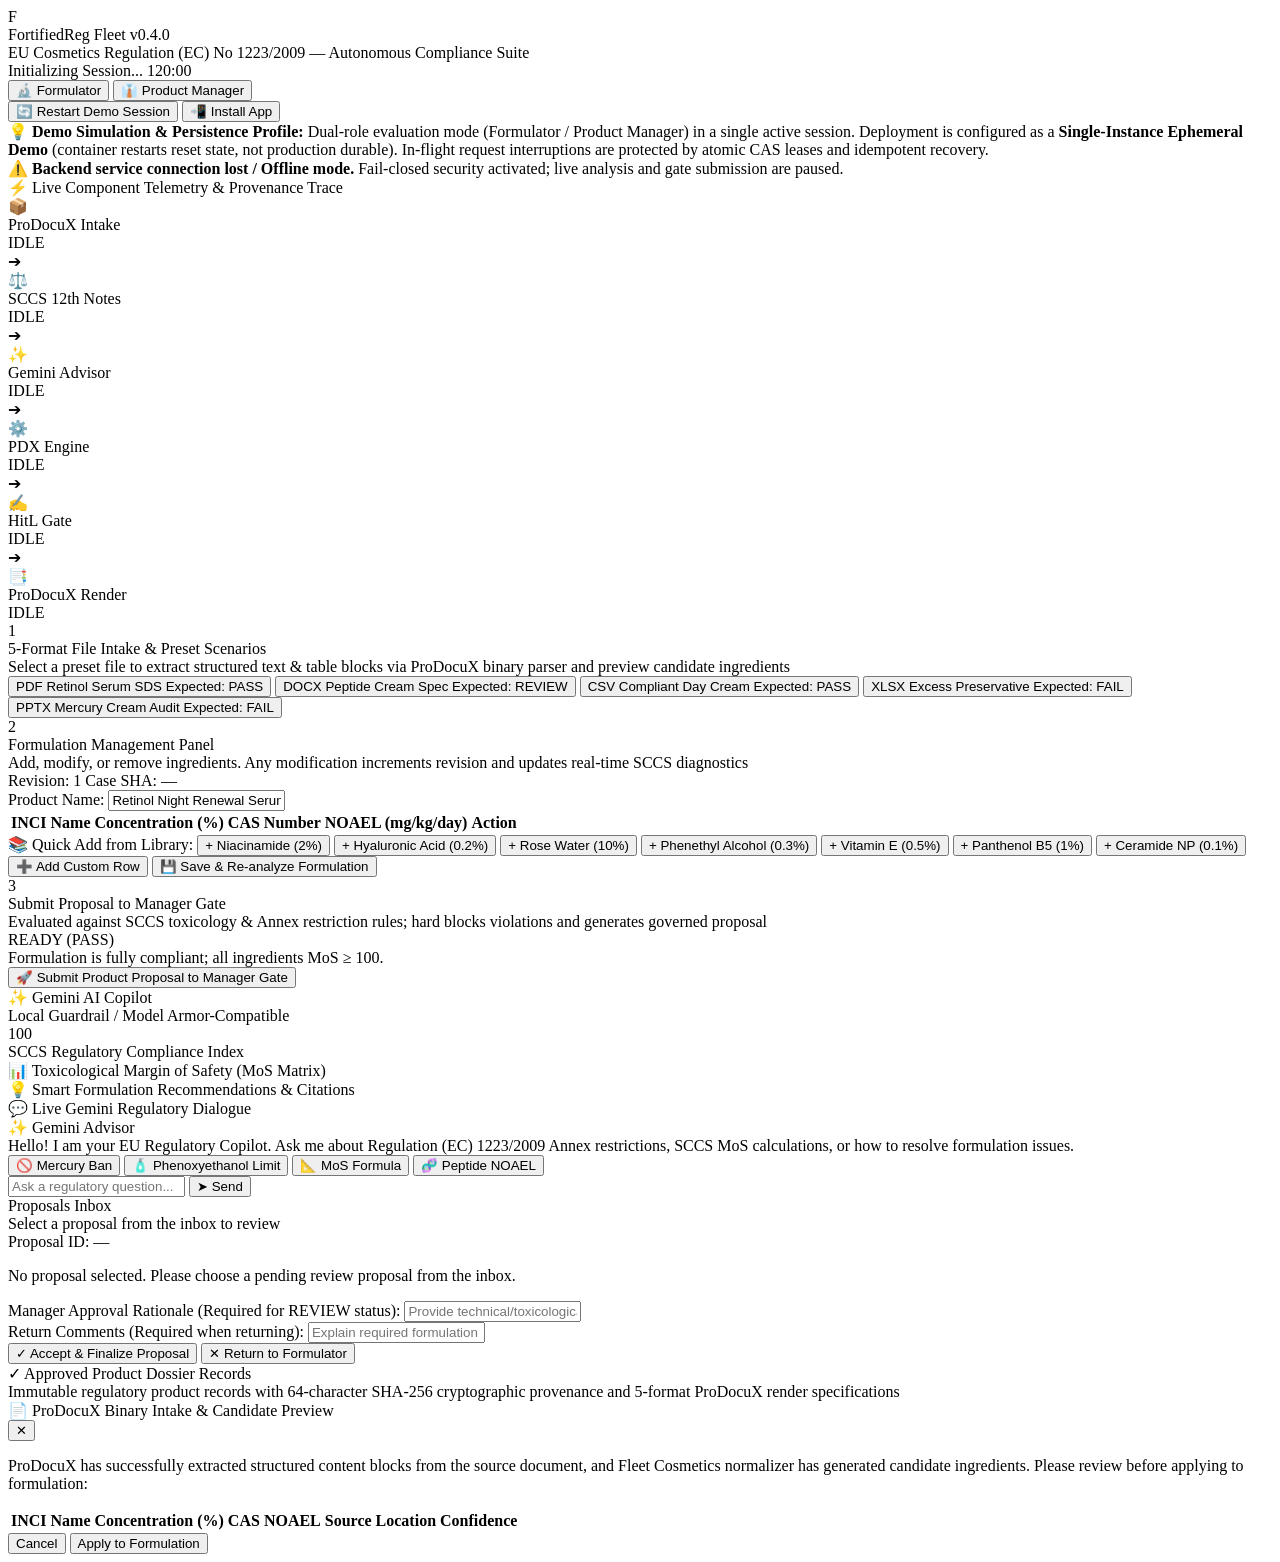
==== commit 310dec67: "feat(ui): add ingredient database autocomplete, quick add buttons, and expand Gemini token limit" ====
--- a/apps/fleet-api/src/fleet_api/static/portal.html
+++ b/apps/fleet-api/src/fleet_api/static/portal.html
@@ -12,8 +12,8 @@
     <link rel="preconnect" href="https://fonts.googleapis.com">
     <link rel="preconnect" href="https://fonts.gstatic.com" crossorigin>
     <link href="https://fonts.googleapis.com/css2?family=Inter:wght@400;500;600;700;800&family=JetBrains+Mono:wght@400;600&display=swap" rel="stylesheet">
-    <link rel="stylesheet" href="/static/portal.css?v=0.4.1">
-    <script type="module" src="/static/portal.js?v=0.4.1" defer></script>
+    <link rel="stylesheet" href="/static/portal.css?v=0.4.2">
+    <script type="module" src="/static/portal.js?v=0.4.2" defer></script>
 </head>
 <body>
 
@@ -182,10 +182,41 @@
                                 <!-- Populated dynamically by JS -->
                             </tbody>
                         </table>
+                    <datalist id="ingredient-library-datalist">
+                        <option value="Aqua" label="Water / 去離子水 (CAS: 7732-18-5)"></option>
+                        <option value="Glycerin" label="Glycerin / 甘油 (CAS: 56-81-5, NOAEL: 1000)"></option>
+                        <option value="Retinol" label="Retinol / 視黃醇 (CAS: 68-26-8, NOAEL: 2.0)"></option>
+                        <option value="Phenoxyethanol" label="Phenoxyethanol / 苯氧乙醇 (CAS: 122-99-6, NOAEL: 500, Limit: 1.0%)"></option>
+                        <option value="Niacinamide" label="Niacinamide / 煙酰胺 (CAS: 98-92-0, NOAEL: 50)"></option>
+                        <option value="Sodium Hyaluronate" label="Sodium Hyaluronate / 玻尿酸鈉 (CAS: 9067-32-7)"></option>
+                        <option value="Palmitoyl Tripeptide-38" label="Palmitoyl Tripeptide-38 / 三胜肽 (CAS: 1447824-23-8)"></option>
+                        <option value="Rosa Damascena Flower Water" label="Rosa Damascena Flower Water / 玫瑰花水 (CAS: 90106-38-0)"></option>
+                        <option value="Phenethyl Alcohol" label="Phenethyl Alcohol / 苯乙醇 (CAS: 60-12-8, NOAEL: 500)"></option>
+                        <option value="Tocopherol" label="Tocopherol / 維生素E (CAS: 59-02-9, NOAEL: 500)"></option>
+                        <option value="Ascorbyl Glucoside" label="Ascorbyl Glucoside / 維生素C醣苷 (CAS: 129499-78-1, NOAEL: 1000)"></option>
+                        <option value="Panthenol" label="Panthenol / 維生素原B5 (CAS: 81-13-0, NOAEL: 1000)"></option>
+                        <option value="Allantoin" label="Allantoin / 尿囊素 (CAS: 97-59-6, NOAEL: 1000)"></option>
+                        <option value="Squalane" label="Squalane / 角鯊烷 (CAS: 111-01-3)"></option>
+                        <option value="Ceramide NP" label="Ceramide NP / 神經醯胺 (CAS: 100403-19-8)"></option>
+                        <option value="Salicylic Acid" label="Salicylic Acid / 水楊酸 (CAS: 69-72-7, NOAEL: 50, Limit: 2.0%)"></option>
+                        <option value="Linalool" label="Linalool / 芳樟醇 (CAS: 78-70-6, Allergen)"></option>
+                        <option value="Geraniol" label="Geraniol / 香葉醇 (CAS: 106-24-1, Allergen)"></option>
+                        <option value="Mercury" label="Mercury / 汞 (CAS: 7439-97-6, Annex II Prohibited)"></option>
+                    </datalist>
+
+                    <div class="ingredient-quick-bar mb-1">
+                        <span class="quick-bar-label">📚 Quick Add from Library:</span>
+                        <button type="button" class="btn-quick-ing" data-inci="Niacinamide" data-cas="98-92-0" data-noael="50.0" data-pct="2.0">+ Niacinamide (2%)</button>
+                        <button type="button" class="btn-quick-ing" data-inci="Sodium Hyaluronate" data-cas="9067-32-7" data-noael="1000.0" data-pct="0.2">+ Hyaluronic Acid (0.2%)</button>
+                        <button type="button" class="btn-quick-ing" data-inci="Rosa Damascena Flower Water" data-cas="90106-38-0" data-noael="1000.0" data-pct="10.0">+ Rose Water (10%)</button>
+                        <button type="button" class="btn-quick-ing" data-inci="Phenethyl Alcohol" data-cas="60-12-8" data-noael="500.0" data-pct="0.3">+ Phenethyl Alcohol (0.3%)</button>
+                        <button type="button" class="btn-quick-ing" data-inci="Tocopherol" data-cas="59-02-9" data-noael="500.0" data-pct="0.5">+ Vitamin E (0.5%)</button>
+                        <button type="button" class="btn-quick-ing" data-inci="Panthenol" data-cas="81-13-0" data-noael="1000.0" data-pct="1.0">+ Panthenol B5 (1%)</button>
+                        <button type="button" class="btn-quick-ing" data-inci="Ceramide NP" data-cas="100403-19-8" data-noael="1000.0" data-pct="0.1">+ Ceramide NP (0.1%)</button>
                     </div>
 
                     <div class="flex-between">
-                        <button type="button" class="btn btn-secondary btn-sm" id="btn-add-ingredient">➕ Add Ingredient</button>
+                        <button type="button" class="btn btn-secondary btn-sm" id="btn-add-ingredient">➕ Add Custom Row</button>
                         <button type="button" class="btn btn-secondary btn-sm" id="btn-save-draft">💾 Save &amp; Re-analyze Formulation</button>
                     </div>
                 </div>
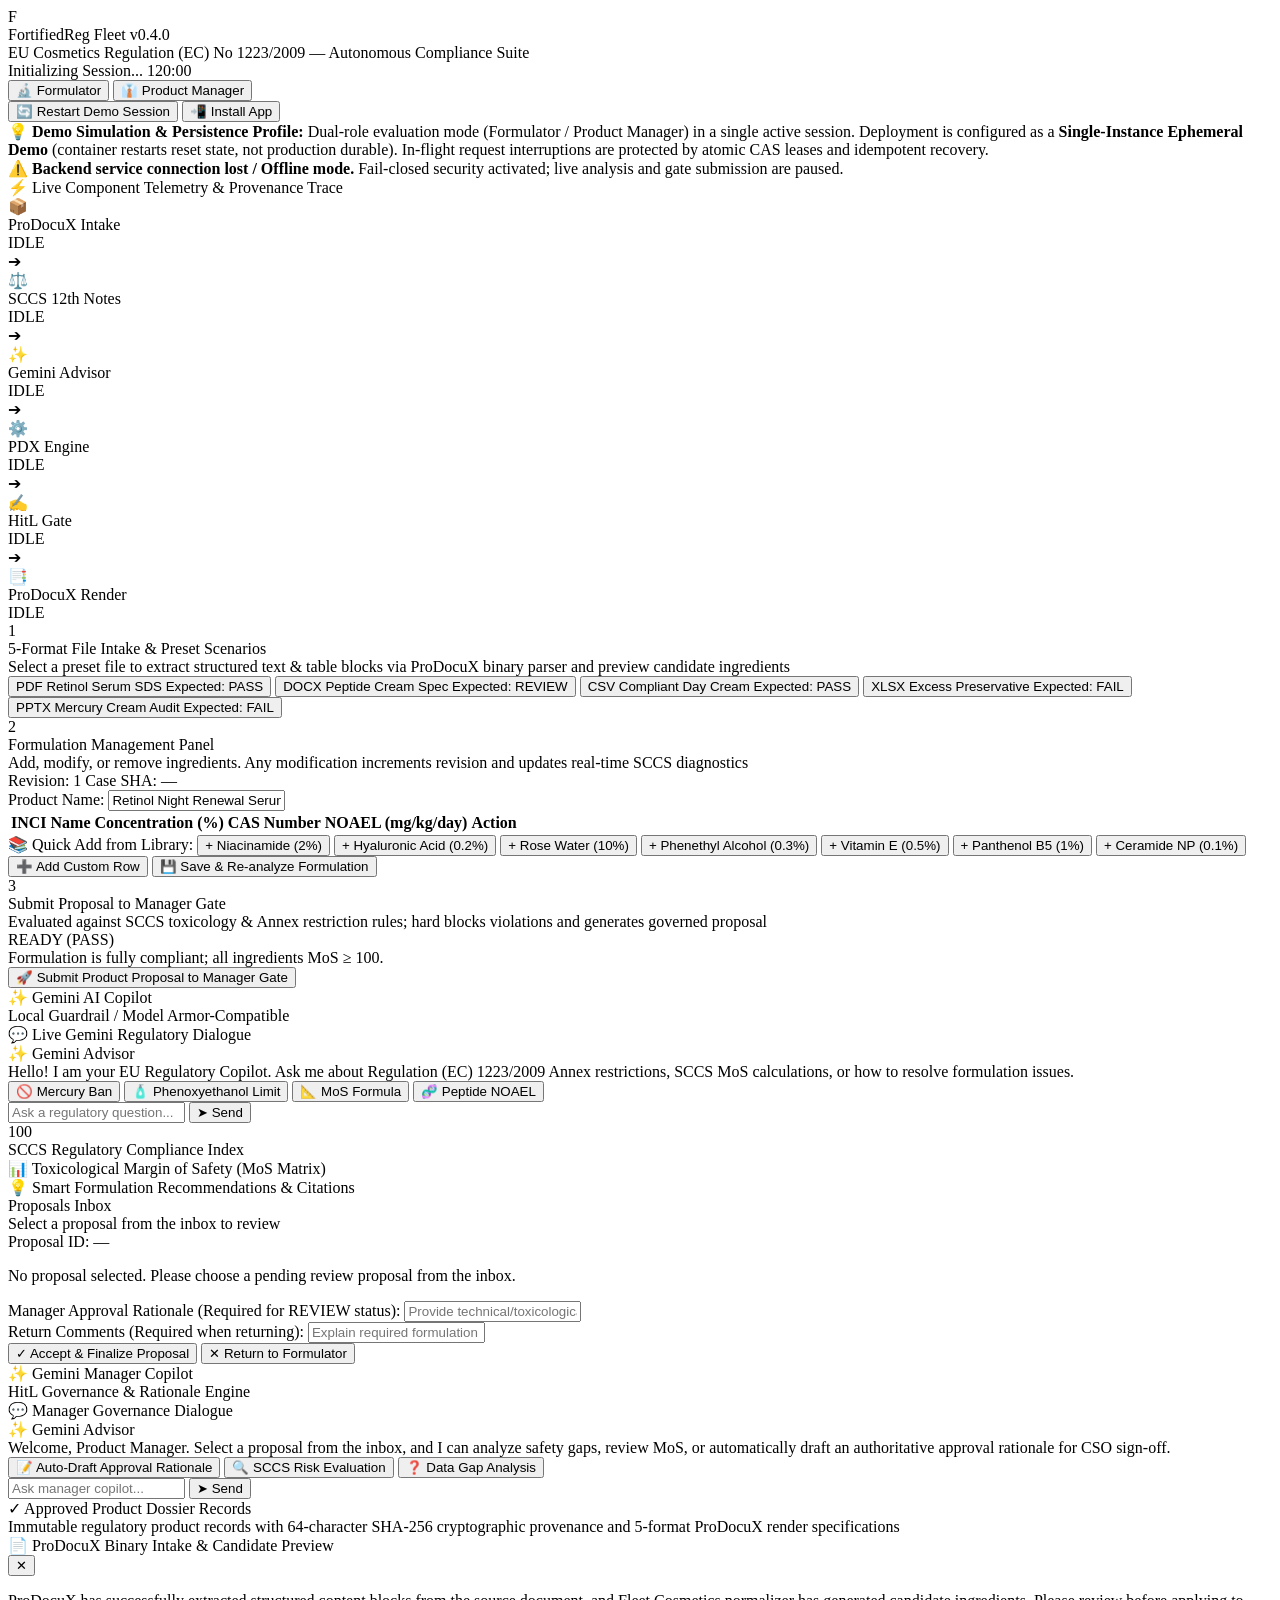
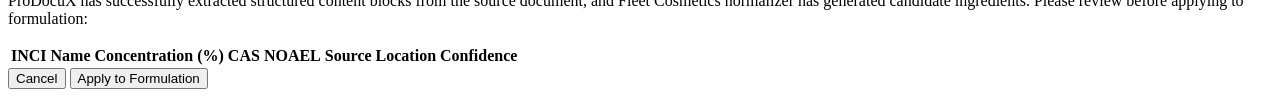
==== commit 5862bb12: "feat(ui): place AI copilot at top of sidebar, add manager AI copilot with auto-rationale drafting, a" ====
--- a/apps/fleet-api/src/fleet_api/static/portal.html
+++ b/apps/fleet-api/src/fleet_api/static/portal.html
@@ -12,8 +12,8 @@
     <link rel="preconnect" href="https://fonts.googleapis.com">
     <link rel="preconnect" href="https://fonts.gstatic.com" crossorigin>
     <link href="https://fonts.googleapis.com/css2?family=Inter:wght@400;500;600;700;800&family=JetBrains+Mono:wght@400;600&display=swap" rel="stylesheet">
-    <link rel="stylesheet" href="/static/portal.css?v=0.4.2">
-    <script type="module" src="/static/portal.js?v=0.4.2" defer></script>
+    <link rel="stylesheet" href="/static/portal.css?v=0.4.3">
+    <script type="module" src="/static/portal.js?v=0.4.3" defer></script>
 </head>
 <body>
 
@@ -253,30 +253,8 @@
                         <div class="text-xs text-muted" id="guardrail-badge">Local Guardrail / Model Armor-Compatible</div>
                     </div>
 
-                    <!-- Live SCCS Score Card -->
-                    <div class="score-card mb-125">
-                        <div class="score-num" id="compliance-score">100</div>
-                        <div class="score-label">SCCS Regulatory Compliance Index</div>
-                    </div>
-
-                    <!-- Toxicology SED/MoS Diagnostic -->
+                    <!-- Interactive Gemini Regulatory Dialogue Chat (Prominent Top Placement) -->
                     <div class="sidebar-section mb-125">
-                        <div class="sidebar-section-title">📊 Toxicological Margin of Safety (MoS Matrix)</div>
-                        <div class="mos-list" id="sidebar-mos-list">
-                            <!-- Populated dynamically -->
-                        </div>
-                    </div>
-
-                    <!-- Actionable Suggestions -->
-                    <div class="sidebar-section mb-125">
-                        <div class="sidebar-section-title">💡 Smart Formulation Recommendations &amp; Citations</div>
-                        <div class="suggestions-list" id="sidebar-suggestions-list">
-                            <!-- Populated dynamically -->
-                        </div>
-                    </div>
-
-                    <!-- Interactive Gemini Regulatory Dialogue Chat -->
-                    <div class="sidebar-section">
                         <div class="sidebar-section-title">💬 Live Gemini Regulatory Dialogue</div>
                         <div class="chat-container" id="gemini-chat-container">
                             <div class="chat-messages" id="chat-messages">
@@ -299,6 +277,28 @@
                             </div>
                         </div>
                     </div>
+
+                    <!-- Live SCCS Score Card -->
+                    <div class="score-card mb-125">
+                        <div class="score-num" id="compliance-score">100</div>
+                        <div class="score-label">SCCS Regulatory Compliance Index</div>
+                    </div>
+
+                    <!-- Toxicology SED/MoS Diagnostic -->
+                    <div class="sidebar-section mb-125">
+                        <div class="sidebar-section-title">📊 Toxicological Margin of Safety (MoS Matrix)</div>
+                        <div class="mos-list" id="sidebar-mos-list">
+                            <!-- Populated dynamically -->
+                        </div>
+                    </div>
+
+                    <!-- Actionable Suggestions -->
+                    <div class="sidebar-section">
+                        <div class="sidebar-section-title">💡 Smart Formulation Recommendations &amp; Citations</div>
+                        <div class="suggestions-list" id="sidebar-suggestions-list">
+                            <!-- Populated dynamically -->
+                        </div>
+                    </div>
                 </div>
             </div>
 
@@ -355,6 +355,39 @@
                         <div class="d-flex gap-1">
                             <button type="button" class="btn btn-success" id="btn-manager-accept">✓ Accept &amp; Finalize Proposal</button>
                             <button type="button" class="btn btn-danger" id="btn-manager-return">✕ Return to Formulator</button>
+                        </div>
+                    </div>
+                </div>
+            </div>
+
+            <!-- Manager AI Copilot & Decision Assistant -->
+            <div class="manager-copilot">
+                <div class="card card-sidebar">
+                    <div class="sidebar-header">
+                        <div class="ai-badge">✨ Gemini Manager Copilot</div>
+                        <div class="text-xs text-muted">HitL Governance &amp; Rationale Engine</div>
+                    </div>
+
+                    <div class="sidebar-section">
+                        <div class="sidebar-section-title">💬 Manager Governance Dialogue</div>
+                        <div class="chat-container" id="manager-chat-container">
+                            <div class="chat-messages" id="manager-chat-messages">
+                                <div class="chat-bubble chat-bot">
+                                    <div class="chat-sender">✨ Gemini Advisor</div>
+                                    <div class="chat-text">Welcome, Product Manager. Select a proposal from the inbox, and I can analyze safety gaps, review MoS, or automatically draft an authoritative approval rationale for CSO sign-off.</div>
+                                </div>
+                            </div>
+                            
+                            <div class="chat-quick-prompts">
+                                <button type="button" class="btn-prompt-chip btn-mgr-prompt" data-prompt="Draft an authoritative regulatory & toxicological approval rationale for this proposal">📝 Auto-Draft Approval Rationale</button>
+                                <button type="button" class="btn-prompt-chip btn-mgr-prompt" data-prompt="Analyze the toxicology safety margins and regulatory risk of this proposal">🔍 SCCS Risk Evaluation</button>
+                                <button type="button" class="btn-prompt-chip btn-mgr-prompt" data-prompt="Why does this proposal require manager review and what evidence satisfies SCCS?">❓ Data Gap Analysis</button>
+                            </div>
+                            
+                            <div class="chat-input-row">
+                                <input type="text" id="input-manager-chat-message" class="form-control form-control-sm" placeholder="Ask manager copilot...">
+                                <button type="button" class="btn btn-primary btn-sm" id="btn-manager-chat-send">➤ Send</button>
+                            </div>
                         </div>
                     </div>
                 </div>
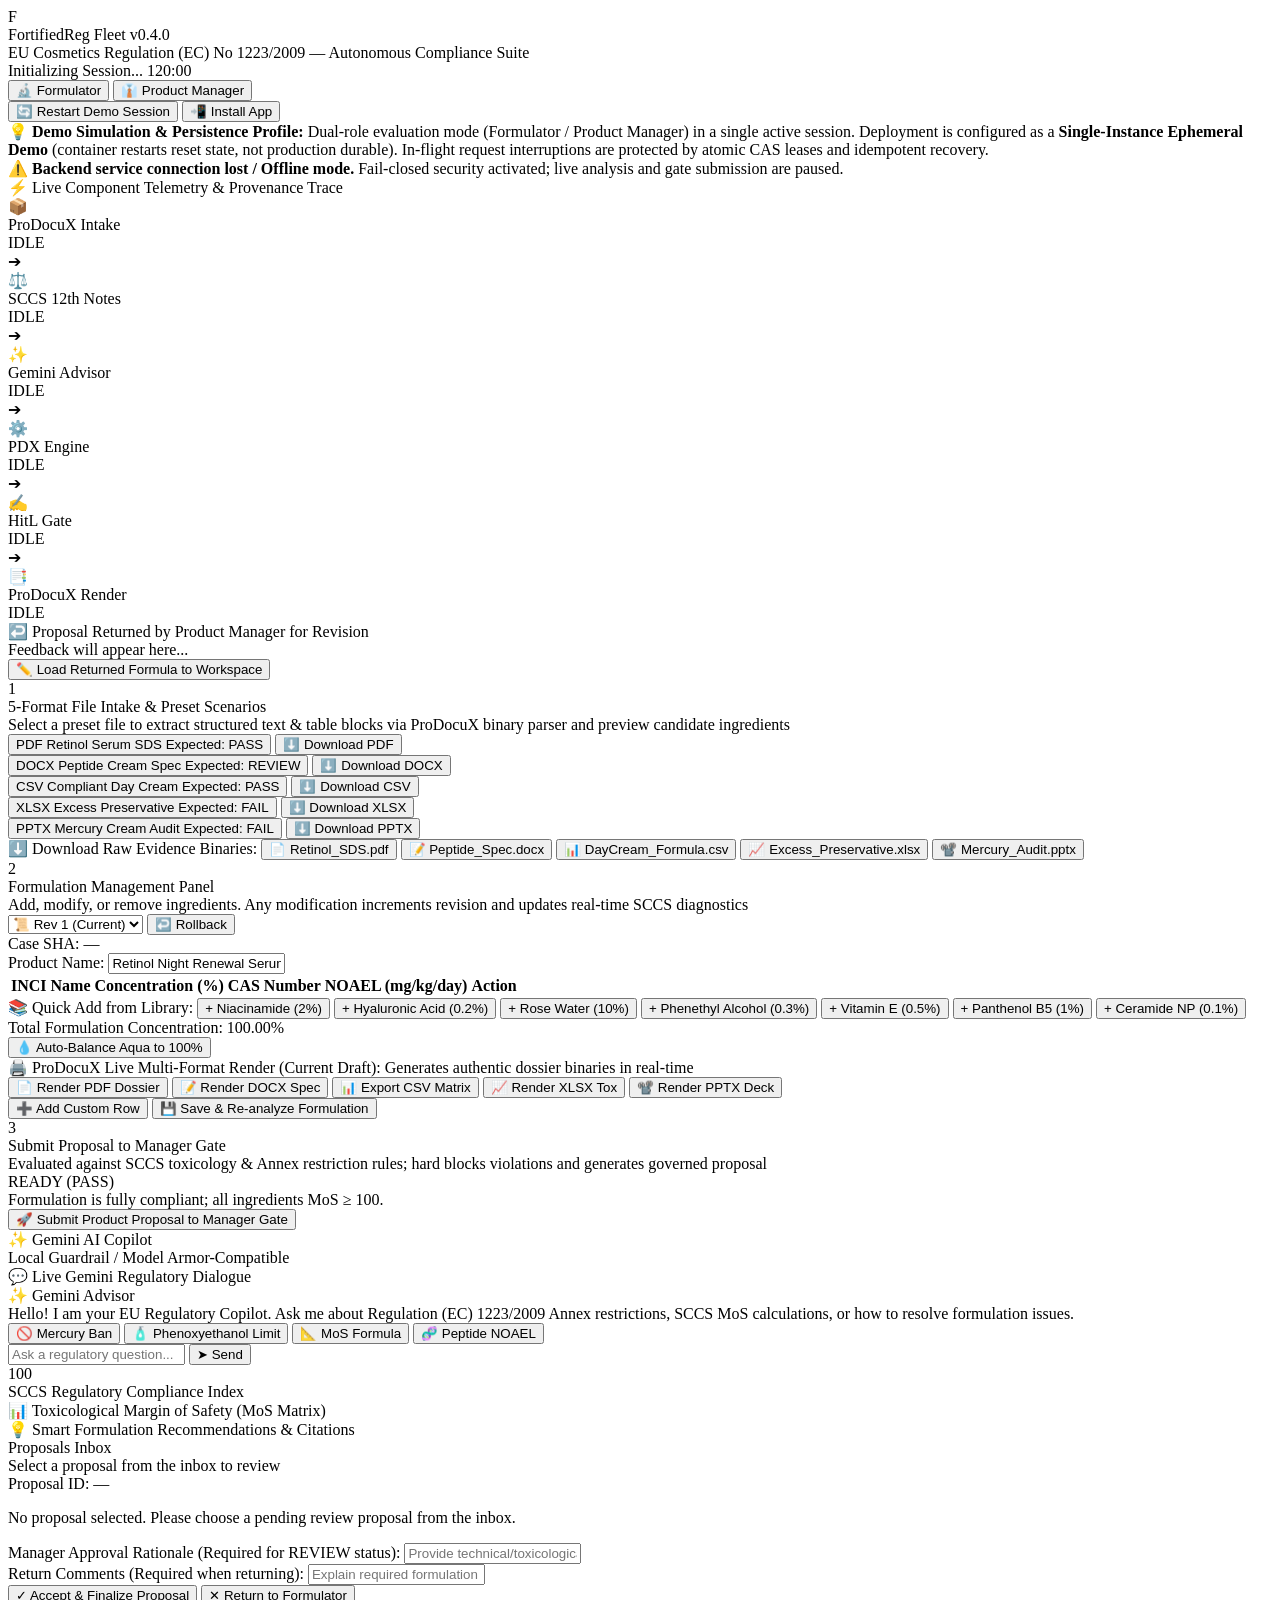
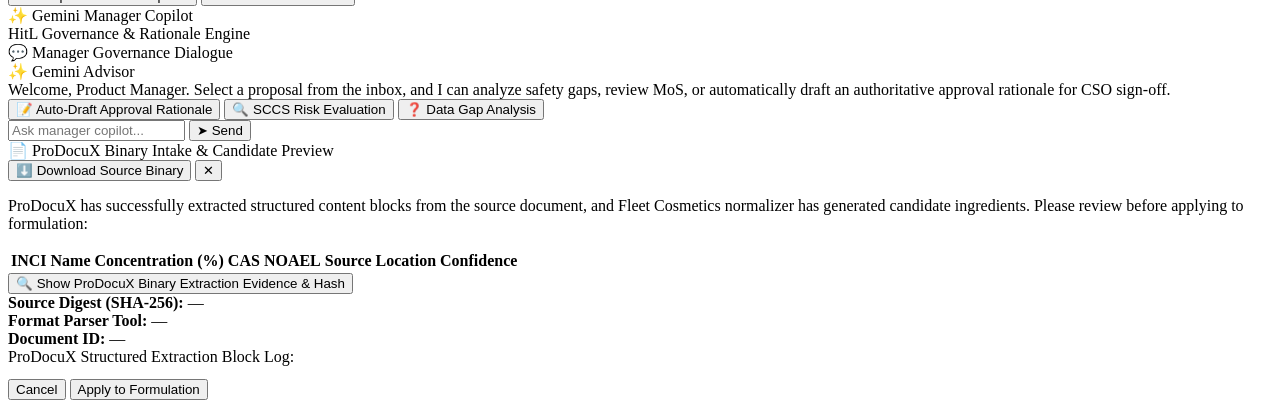
==== commit 4cc07dec: "fix(governance): enforce fail-closed rev5.2 gates and error redaction" ====
--- a/apps/fleet-api/src/fleet_api/static/portal.html
+++ b/apps/fleet-api/src/fleet_api/static/portal.html
@@ -12,8 +12,8 @@
     <link rel="preconnect" href="https://fonts.googleapis.com">
     <link rel="preconnect" href="https://fonts.gstatic.com" crossorigin>
     <link href="https://fonts.googleapis.com/css2?family=Inter:wght@400;500;600;700;800&family=JetBrains+Mono:wght@400;600&display=swap" rel="stylesheet">
-    <link rel="stylesheet" href="/static/portal.css?v=0.4.3">
-    <script type="module" src="/static/portal.js?v=0.4.3" defer></script>
+    <link rel="stylesheet" href="/static/portal.css?v=0.4.0">
+    <script type="module" src="/static/portal.js?v=0.4.0" defer></script>
 </head>
 <body>
 
@@ -101,12 +101,24 @@
          VIEW 1: Formulator Workspace
     ══════════════════════════════════════════════════════════════════════════ -->
     <section id="view-formulator" class="role-workspace active">
+
+        <!-- Returned Proposal Alert Banner -->
+        <div id="banner-returned-proposal" class="alert-banner alert-warning hidden mb-15">
+            <div class="d-flex flex-between align-center">
+                <div>
+                    <div class="font-bold text-amber">↩️ Proposal Returned by Product Manager for Revision</div>
+                    <div class="text-sm text-secondary" id="returned-proposal-comments">Feedback will appear here...</div>
+                </div>
+                <button type="button" class="btn btn-warning btn-sm" id="btn-load-returned-draft">✏️ Load Returned Formula to Workspace</button>
+            </div>
+        </div>
+
         <div class="workspace-layout">
 
             <!-- Left & Center: Formulation Management Panel -->
             <div class="panel-main">
 
-                <!-- Step 1: 5-Format Preset Scenario Import -->
+                <!-- Step 1: 5-Format Preset Scenario Import & Evidence Downloads -->
                 <div class="card mb-15">
                     <div class="card-header">
                         <div class="card-num">1</div>
@@ -116,32 +128,57 @@
                         </div>
                     </div>
 
-                    <div class="preset-grid">
-                        <button type="button" class="preset-chip" data-scenario="retinol">
-                            <span class="chip-fmt fmt-pdf">PDF</span>
-                            <span class="chip-title">Retinol Serum SDS</span>
-                            <span class="badge badge-pass">Expected: PASS</span>
-                        </button>
-                        <button type="button" class="preset-chip" data-scenario="peptide">
-                            <span class="chip-fmt fmt-docx">DOCX</span>
-                            <span class="chip-title">Peptide Cream Spec</span>
-                            <span class="badge badge-review">Expected: REVIEW</span>
-                        </button>
-                        <button type="button" class="preset-chip" data-scenario="day_cream">
-                            <span class="chip-fmt fmt-csv">CSV</span>
-                            <span class="chip-title">Compliant Day Cream</span>
-                            <span class="badge badge-pass">Expected: PASS</span>
-                        </button>
-                        <button type="button" class="preset-chip" data-scenario="phenoxy_excess">
-                            <span class="chip-fmt fmt-xlsx">XLSX</span>
-                            <span class="chip-title">Excess Preservative</span>
-                            <span class="badge badge-fail">Expected: FAIL</span>
-                        </button>
-                        <button type="button" class="preset-chip" data-scenario="mercury">
-                            <span class="chip-fmt fmt-pptx">PPTX</span>
-                            <span class="chip-title">Mercury Cream Audit</span>
-                            <span class="badge badge-fail">Expected: FAIL</span>
-                        </button>
+                    <div class="preset-grid mb-1">
+                        <div class="preset-card-wrap">
+                            <button type="button" class="preset-chip" data-scenario="retinol">
+                                <span class="chip-fmt fmt-pdf">PDF</span>
+                                <span class="chip-title">Retinol Serum SDS</span>
+                                <span class="badge badge-pass">Expected: PASS</span>
+                            </button>
+                            <button type="button" class="btn-card-dl btn-dl-scenario" data-scenario="retinol" title="Download Retinol_Serum_SDS.pdf">⬇️ Download PDF</button>
+                        </div>
+                        <div class="preset-card-wrap">
+                            <button type="button" class="preset-chip" data-scenario="peptide">
+                                <span class="chip-fmt fmt-docx">DOCX</span>
+                                <span class="chip-title">Peptide Cream Spec</span>
+                                <span class="badge badge-review">Expected: REVIEW</span>
+                            </button>
+                            <button type="button" class="btn-card-dl btn-dl-scenario" data-scenario="peptide" title="Download Peptide_Cream_Spec.docx">⬇️ Download DOCX</button>
+                        </div>
+                        <div class="preset-card-wrap">
+                            <button type="button" class="preset-chip" data-scenario="day_cream">
+                                <span class="chip-fmt fmt-csv">CSV</span>
+                                <span class="chip-title">Compliant Day Cream</span>
+                                <span class="badge badge-pass">Expected: PASS</span>
+                            </button>
+                            <button type="button" class="btn-card-dl btn-dl-scenario" data-scenario="day_cream" title="Download Compliant_Day_Cream_Formula.csv">⬇️ Download CSV</button>
+                        </div>
+                        <div class="preset-card-wrap">
+                            <button type="button" class="preset-chip" data-scenario="phenoxy_excess">
+                                <span class="chip-fmt fmt-xlsx">XLSX</span>
+                                <span class="chip-title">Excess Preservative</span>
+                                <span class="badge badge-fail">Expected: FAIL</span>
+                            </button>
+                            <button type="button" class="btn-card-dl btn-dl-scenario" data-scenario="phenoxy_excess" title="Download Excess_Preservative_Cream_Tox.xlsx">⬇️ Download XLSX</button>
+                        </div>
+                        <div class="preset-card-wrap">
+                            <button type="button" class="preset-chip" data-scenario="mercury">
+                                <span class="chip-fmt fmt-pptx">PPTX</span>
+                                <span class="chip-title">Mercury Cream Audit</span>
+                                <span class="badge badge-fail">Expected: FAIL</span>
+                            </button>
+                            <button type="button" class="btn-card-dl btn-dl-scenario" data-scenario="mercury" title="Download Mercury_Bleaching_Cream_Audit.pptx">⬇️ Download PPTX</button>
+                        </div>
+                    </div>
+
+                    <!-- 5-Format Raw Binary Downloads Bar -->
+                    <div class="preset-download-bar">
+                        <span class="quick-bar-label">⬇️ Download Raw Evidence Binaries:</span>
+                        <button type="button" class="btn-dl-sample" data-scenario="retinol" data-fmt="pdf" title="Download Retinol_Serum_SDS.pdf">📄 Retinol_SDS.pdf</button>
+                        <button type="button" class="btn-dl-sample" data-scenario="peptide" data-fmt="docx" title="Download Peptide_Cream_Spec.docx">📝 Peptide_Spec.docx</button>
+                        <button type="button" class="btn-dl-sample" data-scenario="day_cream" data-fmt="csv" title="Download Compliant_Day_Cream_Formula.csv">📊 DayCream_Formula.csv</button>
+                        <button type="button" class="btn-dl-sample" data-scenario="phenoxy_excess" data-fmt="xlsx" title="Download Excess_Preservative_Cream_Tox.xlsx">📈 Excess_Preservative.xlsx</button>
+                        <button type="button" class="btn-dl-sample" data-scenario="mercury" data-fmt="pptx" title="Download Mercury_Bleaching_Cream_Audit.pptx">📽️ Mercury_Audit.pptx</button>
                     </div>
                 </div>
 
@@ -155,8 +192,13 @@
                                 <div class="card-subtitle">Add, modify, or remove ingredients. Any modification increments revision and updates real-time SCCS diagnostics</div>
                             </div>
                         </div>
-                        <div class="meta-tags">
-                            <span class="badge badge-info" id="draft-revision-badge">Revision: 1</span>
+                        <div class="meta-tags d-flex align-center gap-05">
+                            <div class="revision-control-wrap d-flex align-center gap-05">
+                                <select id="select-revision-history" class="form-control form-control-sm" title="Revision history and rollback for this product">
+                                    <option value="1">📜 Rev 1 (Current)</option>
+                                </select>
+                                <button type="button" class="btn btn-warning btn-xs hidden" id="btn-rollback-revision">↩️ Rollback</button>
+                            </div>
                             <span class="badge badge-neutral font-mono" id="draft-digest-badge">Case SHA: —</span>
                         </div>
                     </div>
@@ -182,6 +224,8 @@
                                 <!-- Populated dynamically by JS -->
                             </tbody>
                         </table>
+                    </div>
+
                     <datalist id="ingredient-library-datalist">
                         <option value="Aqua" label="Water / 去離子水 (CAS: 7732-18-5)"></option>
                         <option value="Glycerin" label="Glycerin / 甘油 (CAS: 56-81-5, NOAEL: 1000)"></option>
@@ -215,6 +259,31 @@
                         <button type="button" class="btn-quick-ing" data-inci="Ceramide NP" data-cas="100403-19-8" data-noael="1000.0" data-pct="0.1">+ Ceramide NP (0.1%)</button>
                     </div>
 
+                    <!-- Concentration Balance & Auto-Water Bar -->
+                    <div class="concentration-balance-bar flex-between align-center mb-1">
+                        <div class="d-flex align-center gap-075">
+                            <span class="text-sm font-bold text-secondary">Total Formulation Concentration:</span>
+                            <span class="badge badge-pass font-mono" id="badge-total-concentration">100.00%</span>
+                            <span class="text-xs" id="label-balance-status"></span>
+                        </div>
+                        <button type="button" class="btn btn-secondary btn-sm" id="btn-auto-balance-aqua">💧 Auto-Balance Aqua to 100%</button>
+                    </div>
+
+                    <!-- ProDocuX Multi-Format Live Export / Render Toolbar -->
+                    <div class="render-export-panel mb-1">
+                        <div class="d-flex align-center flex-between mb-05">
+                            <span class="text-sm font-bold text-cyan">🖨️ ProDocuX Live Multi-Format Render (Current Draft):</span>
+                            <span class="text-xs text-secondary">Generates authentic dossier binaries in real-time</span>
+                        </div>
+                        <div class="d-flex flex-wrap gap-05">
+                            <button type="button" class="btn btn-outline-cyan btn-sm btn-draft-render" data-render-fmt="pdf">📄 Render PDF Dossier</button>
+                            <button type="button" class="btn btn-outline-cyan btn-sm btn-draft-render" data-render-fmt="docx">📝 Render DOCX Spec</button>
+                            <button type="button" class="btn btn-outline-cyan btn-sm btn-draft-render" data-render-fmt="csv">📊 Export CSV Matrix</button>
+                            <button type="button" class="btn btn-outline-cyan btn-sm btn-draft-render" data-render-fmt="xlsx">📈 Render XLSX Tox</button>
+                            <button type="button" class="btn btn-outline-cyan btn-sm btn-draft-render" data-render-fmt="pptx">📽️ Render PPTX Deck</button>
+                        </div>
+                    </div>
+
                     <div class="flex-between">
                         <button type="button" class="btn btn-secondary btn-sm" id="btn-add-ingredient">➕ Add Custom Row</button>
                         <button type="button" class="btn btn-secondary btn-sm" id="btn-save-draft">💾 Save &amp; Re-analyze Formulation</button>
@@ -396,34 +465,18 @@
         </div>
     </section>
 
-
-    <!-- ══════════════════════════════════════════════════════════════════════════
-         VIEW 3: Approved Product Record & 5-Format Export Center
-    ══════════════════════════════════════════════════════════════════════════ -->
-    <section id="view-export" class="role-workspace">
-        <div class="card">
-            <div class="card-header flex-between">
-                <div>
-                    <div class="card-title text-emerald">✓ Approved Product Dossier Records</div>
-                    <div class="card-subtitle">Immutable regulatory product records with 64-character SHA-256 cryptographic provenance and 5-format ProDocuX render specifications</div>
-                </div>
-            </div>
-
-            <div id="approved-products-list">
-                <!-- Populated dynamically -->
-            </div>
-        </div>
-    </section>
-
 </main>
 
 
 <!-- ── Two-Tier Import Confirmation Modal ── -->
 <div class="modal-overlay hidden" id="modal-import-preview">
     <div class="modal-card">
-        <div class="modal-header">
+        <div class="modal-header flex-between">
             <div class="modal-title">📄 ProDocuX Binary Intake &amp; Candidate Preview</div>
-            <button type="button" class="btn-close" id="btn-modal-close">✕</button>
+            <div class="d-flex align-center gap-05">
+                <button type="button" class="btn btn-secondary btn-sm" id="btn-modal-download-source">⬇️ Download Source Binary</button>
+                <button type="button" class="btn-close" id="btn-modal-close">✕</button>
+            </div>
         </div>
         <div class="modal-body">
             <p class="text-sm text-secondary mb-1">
@@ -446,6 +499,21 @@
                     </tbody>
                 </table>
             </div>
+
+            <!-- ProDocuX Ingest & Extraction Evidence Drawer -->
+            <div class="evidence-accordion mb-1">
+                <button type="button" class="btn btn-secondary btn-sm" id="btn-toggle-prodocux-evidence">🔍 Show ProDocuX Binary Extraction Evidence &amp; Hash</button>
+                <div id="prodocux-evidence-body" class="evidence-body hidden mt-05">
+                    <div class="evidence-meta mb-05 font-mono text-xs">
+                        <div><strong>Source Digest (SHA-256):</strong> <span id="evidence-sha256" class="text-accent-cyan">—</span></div>
+                        <div><strong>Format Parser Tool:</strong> <span id="evidence-parser" class="text-emerald">—</span></div>
+                        <div><strong>Document ID:</strong> <span id="evidence-doc-id">—</span></div>
+                    </div>
+                    <div class="text-xs font-bold text-secondary mb-025">ProDocuX Structured Extraction Block Log:</div>
+                    <pre class="evidence-raw-pre" id="evidence-raw-blocks"></pre>
+                </div>
+            </div>
+
             <div id="modal-warnings" class="text-sm text-rose font-bold mb-1"></div>
         </div>
         <div class="modal-footer">
